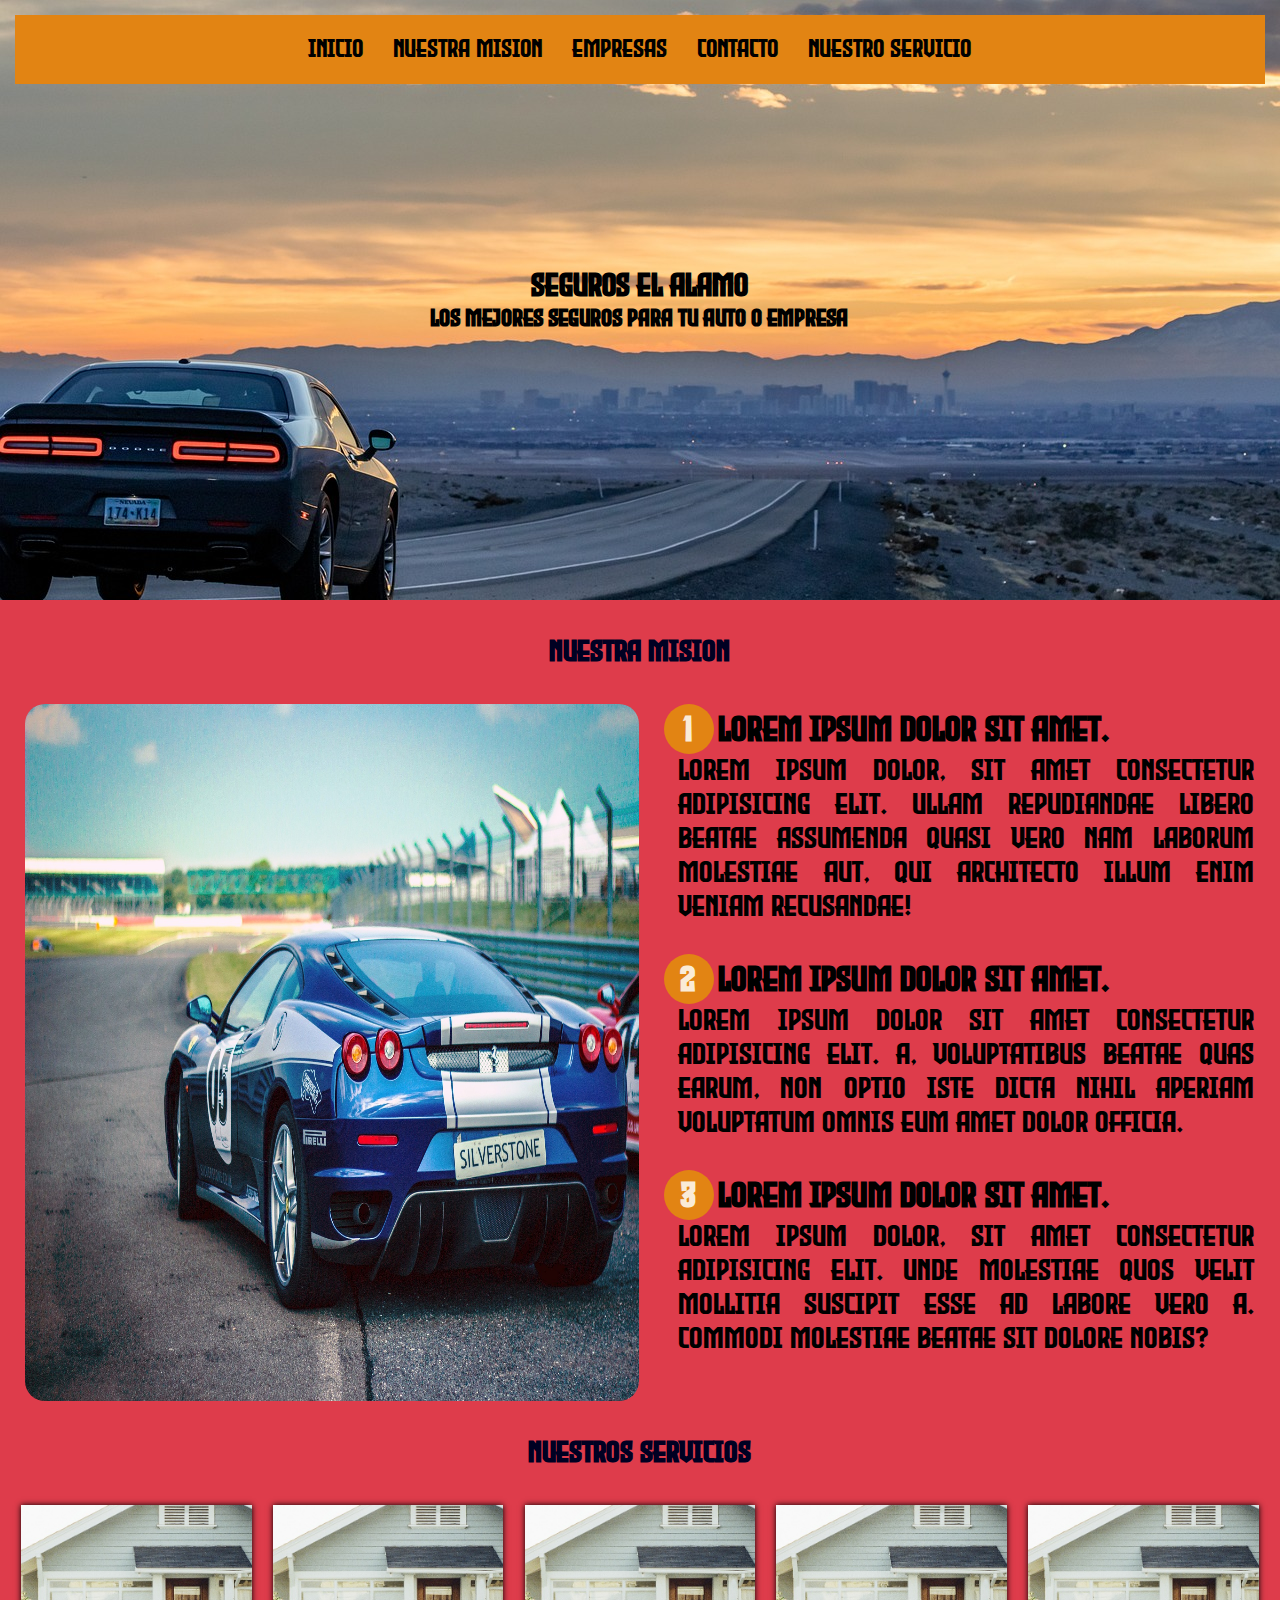
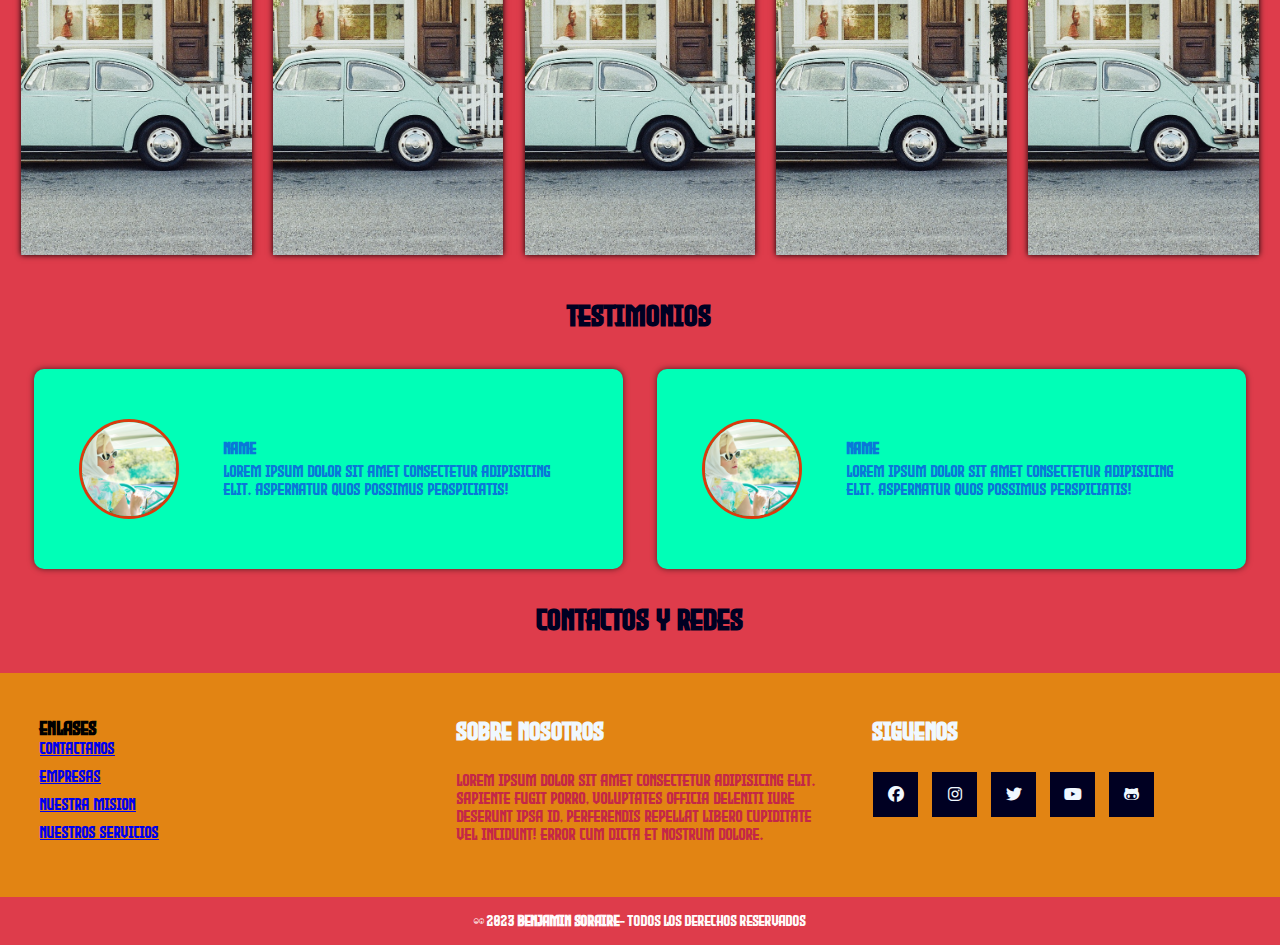
==== index.html @ 329c8438 "version 2 nueva pagina" ====
<!DOCTYPE html>
<html lang="es">
<head>
    <meta charset="UTF-8">
    <meta http-equiv="X-UA-Compatible" content="IE=edge">
    <meta name="viewport" content="width=device-width, initial-scale=1.0">
    <title>seguros para el automotor</title>
    <link rel="stylesheet" href="./estilos/estilos.css">
    <link rel="shortcut icon" href="img/icono1.png" type="image/x-icon">
    <link rel="stylesheet" href="https://cdnjs.cloudflare.com/ajax/libs/font-awesome/6.4.0/css/all.min.css">
</head>
<body>
    <header>
        <nav class="menu">
            <a href="./index.html">inicio</a>
            <a href="./pages/nuestra-mision.html">nuestra mision</a>
            <a href="./pages/Empresas.html">Empresas</a>
            <a href="./pages/contacto.html">contacto</a>
            <a href="./pages/nuestro servicio.html">nuestro servicio</a>
        </nav>
        <section class="titulo-header">
            <h1>Seguros El Alamo</h1>
            <h2>los mejores seguros para tu auto o empresa</h2>
        </section>
    </header>
    <main>
        <section class="content-mision">
            <h2 class="titulo">Nuestra Mision</h2>
            <div class="contenedor-mision">
                <img src="img/ferrari.jpg" alt="nuestra-mision" class="img-mision">
                <div class="contenido-textos">
                    <h3><span>1</span>Lorem ipsum dolor sit amet.</h3>
                    <p>Lorem ipsum dolor, sit amet consectetur adipisicing elit. Ullam repudiandae libero beatae assumenda quasi vero nam laborum molestiae aut, qui architecto illum enim veniam recusandae!</p>
                    <h3><span>2</span>Lorem ipsum dolor sit amet.</h3>
                    <p>Lorem ipsum dolor sit amet consectetur adipisicing elit. A, voluptatibus beatae quas earum, non optio iste dicta nihil aperiam voluptatum omnis eum amet dolor officia.</p>
                    <h3><span>3</span>Lorem ipsum dolor sit amet.</h3>
                    <p>Lorem ipsum dolor, sit amet consectetur adipisicing elit. Unde molestiae quos velit mollitia suscipit esse ad labore vero a. Commodi molestiae beatae sit dolore nobis?</p>
                </div>
            </div>
        </section>
        <section class="content-servicios">
            <div class="contenedor">
                <h2 class="titulo">Nuestros Servicios</h2>
                <div class="galeria-serv">
                    <div class="img-serv">
                        <img src="img/hogar.jpg" alt="mecanica asistida">
                        <div class="hover-galeria">
                            <img src="img/icono1.png" alt="">
                            <p><b>Seguros Del hogar</b></p>
                        </div>
                    </div>
                    <div class="img-serv">
                        <img src="img/hogar.jpg" alt="mecanica asistida">
                        <div class="hover-galeria">
                            <img src="img/icono1.png" alt="">
                            <p><b>Seguros Del hogar</b></p>
                        </div>
                    </div>
                    <div class="img-serv">
                        <img src="img/hogar.jpg" alt="mecanica asistida">
                        <div class="hover-galeria">
                            <img src="img/icono1.png" alt="">
                            <p><b>Seguros Del hogar</b></p>
                        </div>
                    </div>
                    <div class="img-serv">
                        <img src="img/hogar.jpg" alt="mecanica asistida">
                        <div class="hover-galeria">
                            <img src="img/icono1.png" alt="">
                            <p><b>Seguros Del hogar</b></p>
                        </div>
                    </div>
                    <div class="img-serv">
                        <img src="img/hogar.jpg" alt="mecanica asistida">
                        <div class="hover-galeria">
                            <img src="img/icono1.png" alt="">
                            <p><b>Seguros Del hogar</b></p>
                        </div>
                    </div>
                </div>
            </div>
        </section>
        <section class="contenedor-clientes">
            <h2 class="titulo">Testimonios</h2>
            <div class="cards">
                <div class="card">
                    <img src="img/experiencia.jpg" alt="testimonios">
                    <div class="contenido-texto-card">
                        <h4>Name</h4>
                        <p>Lorem ipsum dolor sit amet consectetur adipisicing elit. Aspernatur quos possimus perspiciatis!</p>
                    </div>
                </div>
                <div class="card">
                    <img src="img/experiencia.jpg" alt="testimonios">
                    <div class="contenido-texto-card">
                        <h4>Name</h4>
                        <p>Lorem ipsum dolor sit amet consectetur adipisicing elit. Aspernatur quos possimus perspiciatis!</p>
                    </div>
                </div>
            </div>
        </section>
    </main>
    <h2 class="titulo">Contactos y Redes</h2>
<footer class="pie-pagina">
    <div class="grupo-1">
        <div class="box">
            <h3>enlases</h3>
                <a href="pages/contacto.html">Contactanos</a>
                <a href="pages/Empresas.html">Empresas</a>
                <a href="pages/nuestra-mision.html">Nuestra Mision</a>
                <a href="pages/nuestro servicio.html">Nuestros Servicios</a>
        </div>
        <div class="box">
            <h2>sobre nosotros</h2>
            <p>Lorem ipsum dolor sit amet consectetur adipisicing elit. Sapiente fugit porro, voluptates officia deleniti iure deserunt ipsa id, perferendis repellat libero cupiditate vel incidunt! Error cum dicta et nostrum dolore.</p>
        </div>
        <div class="box">
            <h2>siguenos</h2>
            <div class="red-social">
                <a href="#" class="fa-brands fa-facebook"></a>
                <a href="#" class="fa-brands fa-instagram"></a>
                <a href="#" class="fa-brands fa-twitter"></a>
                <a href="#" class="fa-brands fa-youtube"></a>
                <a href="#" class="fa-brands fa-github-alt"></a>
            </div>
        </div>
    </div>
    <div class="grupo-2">
        <small>&copy; 2023 <b>Benjamin Soraire</b>- todos los derechos reservados</small>
    </div> 
</footer>
</body>
</html>
---- estilos/estilos.css ----
@font-face {
    font-family: empire;
    src: url(/fuentes/Evil\ Empire.otf);
} 

/*font-family: 'Fjalla One', sans-serif;*/

/*--snow: #fbf5f3ff;
--fulvous: #e28413ff;
--oxford-blue: #000022ff;
--rusty-red: #de3c4bff;
--cardinal: #c42847ff;
*/

*{
    padding: 0;
    margin: 0;
    box-sizing: border-box;
}

body{
    background-color:  #de3c4bff;
    font-family: empire;
}

header {
    position: relative;
}

header nav {
    position: absolute;
    top: 0;
    left: 0;
    right: 0;
    display: flex;
    justify-content: center;
    align-items: center;
    padding: 20px;
    margin: 15px;
    background-color: #e28413ff;
    text-align: center;
    z-index: 1;
}

header nav a {
    color: black;
    text-decoration: none;
    font-size: 25px;
    margin: 0 15px;
    text-align: center;
}

header nav a:hover {
    background-color: #de3c4bff;
    color: black;
    border-radius: 25px;
    transition: .1s ease-in-out;
    border-style: solid;
    padding: 5px 10px;
}

  /* responsive movile */

@media screen and (max-width: 767px) {
    header nav {
    flex-direction: column;
    justify-content: space-between;
    align-items: stretch;
    position: static;
    padding: 0;
    }

    header nav a {
    display: block;
    margin: 10px 0;
    font-size: 20px;
    }
}


.titulo-header {
    background-image: url(/img/paisaje.jpg);
    height: 600px;
    width: auto;
    background-size: cover;
    display: flex;
    flex-direction: column;
    justify-content: center;
    align-items: center;
    position: relative;
    z-index: 0;
}



/*nuestra mision*/

.titulo{
    color: #000022ff ;
    text-align: center;
    font-size: 30px;
    margin: 35px;
}

.contenedor-mision{
    display: flex;
    justify-content: space-evenly;
    font-size: 30px;
}

.img-mision{
    width: 48%;
    margin-right: 25px;
    margin-left: 25px;
    border-radius: 20px;
}

.contenido-textos{
    margin-bottom: 15px;
    margin-right: 25px;
}

.contenido-textos h3 span{
    background-color: #e28413ff;
    color: antiquewhite;
    border-radius: 50%;
    display: inline-block;
    text-align: center;
    width: 50px;
    height: 50px;
    padding: 1%;
    box-shadow: 0 0 6xp 0 #269a96;
    margin-right: 5px;
}

.contenido-textos p{
    padding: 0px 0px 30px 15px;
    font-weight: 300;
    text-align: justify ;
}

@media screen and (max-width: 768px) {
    .titulo {
    font-size: 20px;
    }
    
    .contenedor-mision {
    flex-direction: column;
    align-items: center;
    }
    
    .img-mision {
    width: 80%;
    margin: 0;
    }
    
    .contenido-textos {
    margin: 15px 0;
    text-align: center;
    }
    
    .contenido-textos h3 {
    font-size: 24px;
    margin-top: 15px;
    }
    
    .contenido-textos p {
    font-size: 16px;
    padding: 0 15px;
    }
}

/*nustro servicio*/

.galeria-serv{
    display: flex;
    justify-content: space-evenly;
    flex-wrap: wrap;
}

.img-serv{
    width: 18%;
    margin-bottom: 10px;
    height: 350px;
    overflow: hidden;
    position: relative;
    cursor: pointer;
    box-shadow: 0 0 6px 0 rgb(0, 0, 0, 1.5);
}

.img-serv img{
    width: 100%;
    height: 100%;
    object-fit: cover;
    display: block;
}

.hover-galeria{
    position: absolute;
    width: 100%;
    height: 100%;
    top: 0;
    transform: scale(0);
    background: rgba(0, 0, 34, 0.496);
    transition: transform .5s;
    display: flex;
    justify-content: center;
    align-items: center;
    flex-direction: column;
}

.hover-galeria img{
    width: 150px;
    height: auto;
}

.hover-galeria p{
    color: #e28413ff;
}

.img-serv:hover .hover-galeria{
    transform: scale(1);
}

@media (max-width: 1200px) {
    .img-serv {
    width: 22%;
    }
}

@media (max-width: 992px) {
    .img-serv {
    width: 28%;
    }
}

 @media (max-width: 768px) {
    .img-serv {
    width: 44%;
    }
}

@media (max-width: 576px) {
    .img-serv {
    width: 100%;
    margin-bottom: 20px;
    }
}

/*testimonios*/

.cards{
    display: flex;
    justify-content: space-evenly;
}

.cards .card{
    background-color: rgb(0, 255, 183);
    display: flex;
    width: 46%;
    height: 200px;
    align-items: center;
    justify-content: space-evenly;
    border-radius: 10px;
    box-shadow: 0 0 6px rgba(0, 0, 0, 0.6);
}

.cards .card img{
    width: 100px;
    height: 100px;
    object-fit: cover;
    border: 3px solid rgb(217, 58, 14);
    border-radius: 50%;
    display: block;
}

.cards .card .contenido-texto-card {
    width: 60%;
    color: rgb(9, 120, 216);
}

.cards .card > .contenido-texto-card p{
    font-weight: 300;
    padding-top: 5px;
}

@media screen and (max-width:800px) {
    .cards{
        display: flex;
        justify-content: space-evenly;
    }
    
    .cards .card{
        background-color: rgb(0, 255, 183);
        display: flex;
        width: 46%;
        height: 200px;
        align-items: center;
        justify-content: space-evenly;
        border-radius: 10px;
        box-shadow: 0 0 6px rgba(0, 0, 0, 0.6);
    }
    
    .cards .card img{
        width: 60px;
        height: 60px;
        object-fit: cover;
        border: 2px solid rgb(217, 58, 14);
        border-radius: 50%;
        display: block;
    }
    
    .cards .card .contenido-texto-card {
        width: 100%;
        color: rgb(9, 120, 216);
    }
    
    .cards .card > .contenido-texto-card p{
        font-weight: 1px;
        padding-top: 5px;
    }
}


/*footer*/

.pie-pagina{
    width: 100%;
    background-color: #e28413ff;
}

.pie-pagina .grupo-1{
    width: 100%;
    max-width: 1200px;
    margin: auto;
    display: grid;
    grid-template-columns: repeat(3, 1fr);
    grid-gap: 50px;
    padding: 45px 0px;
}

.pie-pagina .grupo-1 .box figure{
    width: 100%;
    height: 100%;
    display: flex;
    justify-content: center;
    align-items: center;
}

.pie-pagina .grupo-1 .box h2{
    color: aliceblue;
    margin-bottom: 25px;
    font-size: 25px;
}

.pie-pagina .grupo-1 .box p{
    color: #c42847ff;
}

.pie-pagina .grupo-1 .red-social a{
    display: inline-block;
    text-decoration: none;
    width: 45px;
    height: 45px;
    line-height: 45px;
    color: aliceblue;
    margin-right: 10px;
    background-color: #000022ff;
    text-align: center;
    transition: all 300ms ease;
}

.pie-pagina .grupo-1 .red-social a:hover{
    color: #e28413ff;
}

.pie-pagina .grupo-2{
    background-color: #de3c4bff;
    padding: 15px 10px;
    text-align: center;
    color: snow;
}

.pie-pagina .grupo-2 small{
    font-size: 15px;
}

.box {
    display: flex;
    flex-direction: column;
  }
  
  .box a {
    margin-bottom: 10px;
  }

@media screen and (max-width:800px){
    .pie-pagina .grupo-1{
        width: 90%;
        grid-template-columns: repeat(1, 1fr);
        grid-gap: 30px;
        padding: 35px 0px;
    }
}

/*nuestros servicios*/

.img-servicios {
    position: relative;
    width: 100%;
    height: 400px;
    margin: 20px;
}

.img-servicios img {
    position: absolute;
    top: 0;
    left: 0;
    width: 100%;
    height: 100%;
    object-fit: cover;
}

.texto-servicios {
    position: absolute;
    bottom: 0;
    left: 0;
    width: 100%;
    padding: 20px;
    box-sizing: border-box;
    background-color: rgba(0, 0, 0, 0.5);
    color: #fff;
    font-size: 1.2rem;
    opacity: 0;
    transform: translateY(30%);
    transition: opacity 0.3s ease, transform 0.3s ease;
}

.img-servicios:hover .texto-servicios {
    opacity: 1;
    transform: translateY(0);
}

.nuestros-servicios {
    display: flex;
    justify-content: space-between;
    margin: auto;
    padding-right: 40px;
    margin: 20px;
}

.clases-de-seguros {
    display: grid;
    grid-template-columns: repeat(3, 1fr);
    grid-gap: 30px;
}

.seguro-1 {
    position: relative;
    height: 350px;
}

.seguro-1 img {
    max-width: 100%;
    max-height: 100%;
    object-fit: cover;
}

.textos-galeria {
    position: absolute;
    bottom: 0;
    left: 0;
    width: 100%;
    background-color: rgba(0, 0, 0, 0.8);
    color: #fff;
    padding: 20px;
    box-sizing: border-box;
    transform: translateY(100%);
    transition: transform 0.3s ease;
}

.seguro-1:hover .textos-galeria {
    transform: translateY(0);
}

.textos-galeria h2 {
    margin-top: 0;
}

.clases-de-seguros {
    margin-bottom: 250px; 
}


/*responsive para dispositivos moviles*/

@media screen and (max-width: 768px) {
    .img-servicios {
    height: 300px;
    margin: 10px;
    }
    
    .texto-servicios {
    font-size: 1rem;
    }
    
    .nuestros-servicios {
    flex-wrap: wrap;
    justify-content: center;
    padding-right: 0;
    margin: 10px;
    }
    
    .clases-de-seguros {
    grid-template-columns: repeat(2, 1fr);
    grid-gap: 20px;
    }
    
    .seguro-1 {
    height: 250px;
    }
    
    .textos-galeria {
    padding: 10px;
    }
}

  /* responsive para moviles pequeños */

@media screen and (max-width: 576px) {
    .img-servicios {
    height: 200px;
    margin: 5px;
    }
    
    .texto-servicios {
    font-size: 0.8rem;
    }
    
    .nuestros-servicios {
    margin: 5px;
    }
    
    .clases-de-seguros {
    grid-template-columns: repeat(1, 1fr);
    grid-gap: 10px;
    }
    
    .seguro-1 {
    height: 200px;
    }
    
    .textos-galeria {
    padding: 5px;
    }
}

/*empresas*/

.seguro-empresas {
    display: flex;
    justify-content: flex-end;
  }
  
  .textos-empresa {
    margin-right: 25px;
    margin-left: 25px;
    font-size: 30px;
  }
  
  .video-empresas {
    margin-right: 25px;
  }

.empresas-aseguradas {
    display: grid;
    grid-template-columns: repeat(2, 1fr);
    grid-gap: 50px;
    margin-bottom: 25px;
    margin-left: 10px;
    margin-right: 10px;
  }
  
  .tipos-de-empresas {
    position: relative;
  }
  
  .tipos-de-empresas img {
    width: 100%;
    height: 400px;
  }
  
  .text-overlay {
    position: absolute;
    top: 0;
    right: 0;
    bottom: 0;
    left: 0;
    background-color: rgba(0, 0, 0, 0.7);
    color: #fff;
    padding: 15px;
    opacity: 0;
    display: flex;
    flex-direction: column;
    align-items: center;
    justify-content: center;
    text-align: center;
    transition: opacity 0.3s ease;
    width: 100%;
    height: auto;
  }
  
  .tipos-de-empresas:hover .text-overlay {
    opacity: 1;
  }

  .text-overlay h3{
    font-size: 45px;
  }

  .text-overlay p{
    font-size: 25px;
  }

  @media screen and (max-width: 768px) {

    .seguro-empresas {
        display: flex;
        flex-wrap: wrap;
        justify-content: center; /* Centra horizontalmente los elementos */
        align-items: center; /* Centra verticalmente los elementos */
      }
      
      .video-empresas {
        margin: 25px; /* Ajusta los márgenes según tus necesidades */
        flex-basis: 100%; /* Asegura que el video ocupe todo el ancho disponible */
      }
      
      .video-empresas video {
        width: 100%; /* Asegura que el video ocupe todo el ancho disponible */
        height: auto; /* Permite que el alto del video se ajuste proporcionalmente */
      }
    .empresas-aseguradas {
      grid-template-columns: repeat(auto-fit, minmax(250px, 1fr));
    }
    
    .textos-empresa {
      margin-left: 15px;
      margin-right: 15px;
      font-size: 25px;
    }
    
    .video-empresas {
      margin: 15px;
    }
  
    .tipos-de-empresas img {
      height: auto;
    }
  }
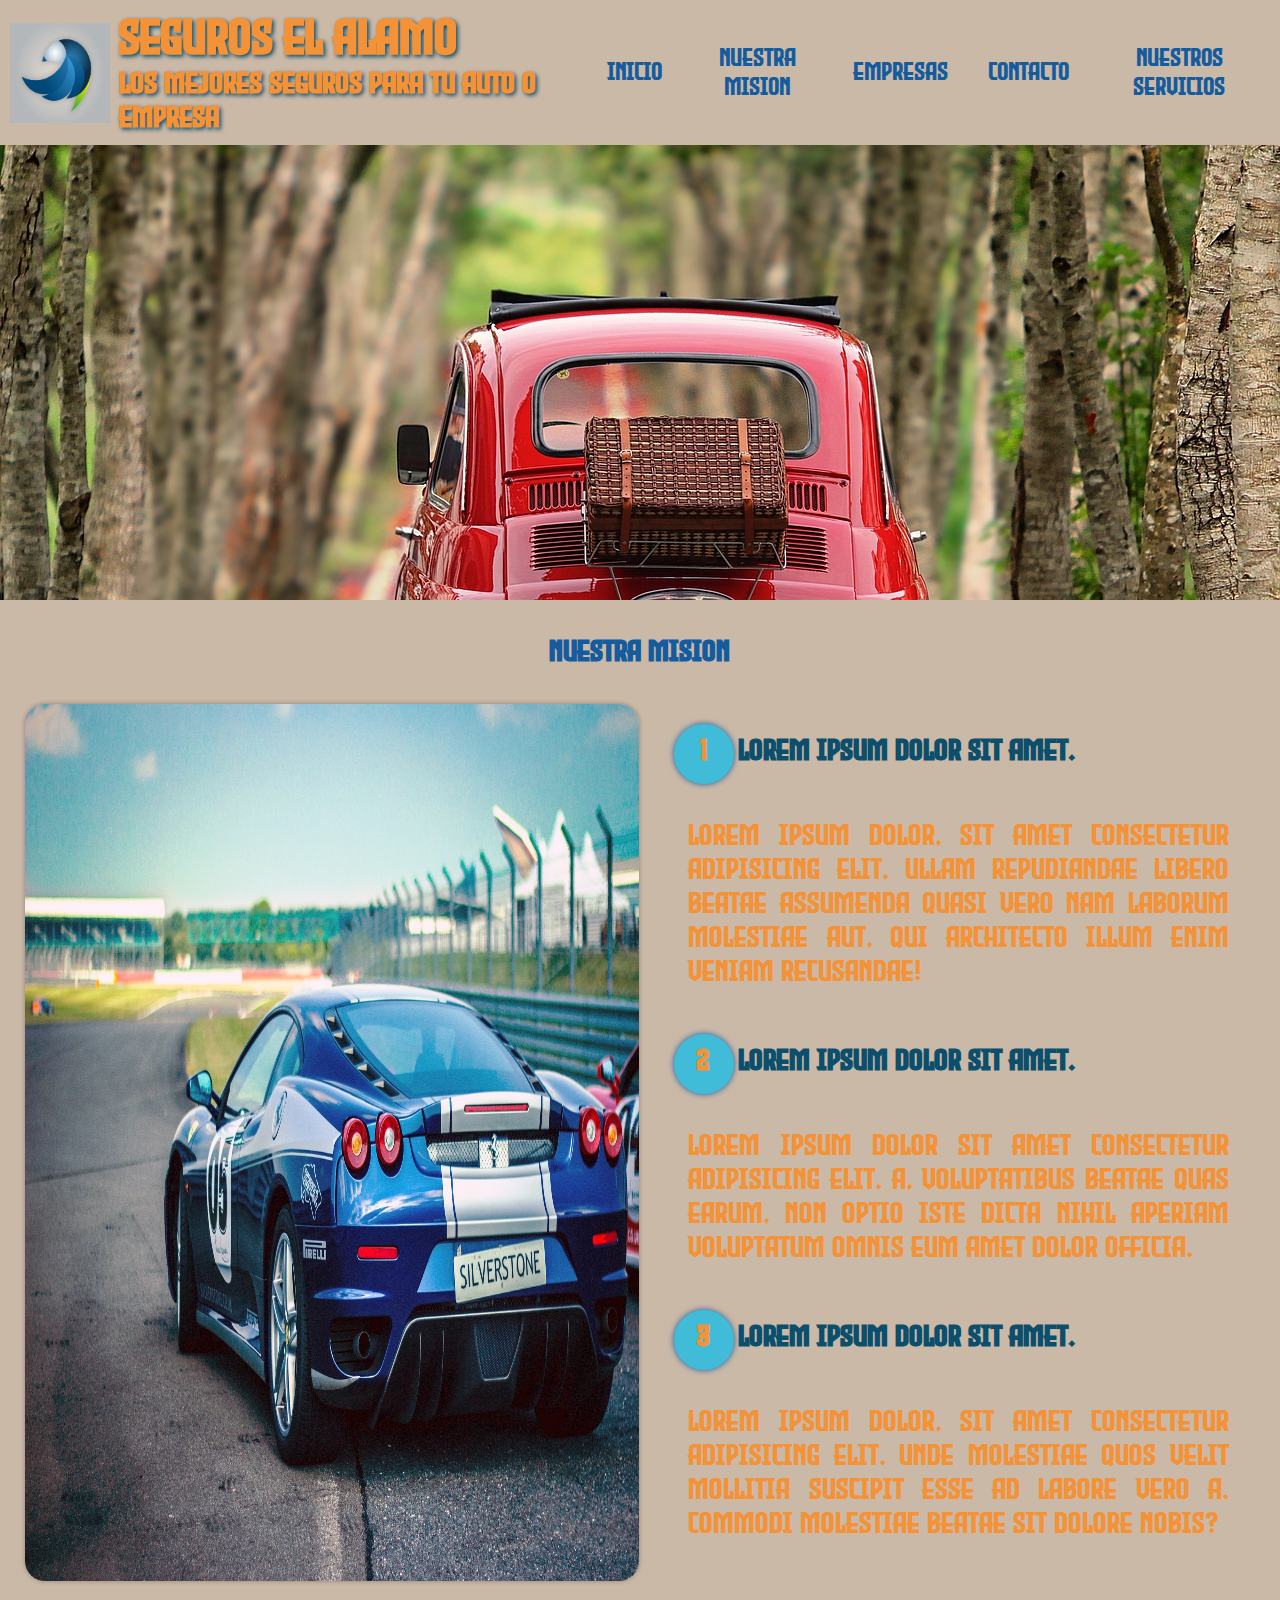
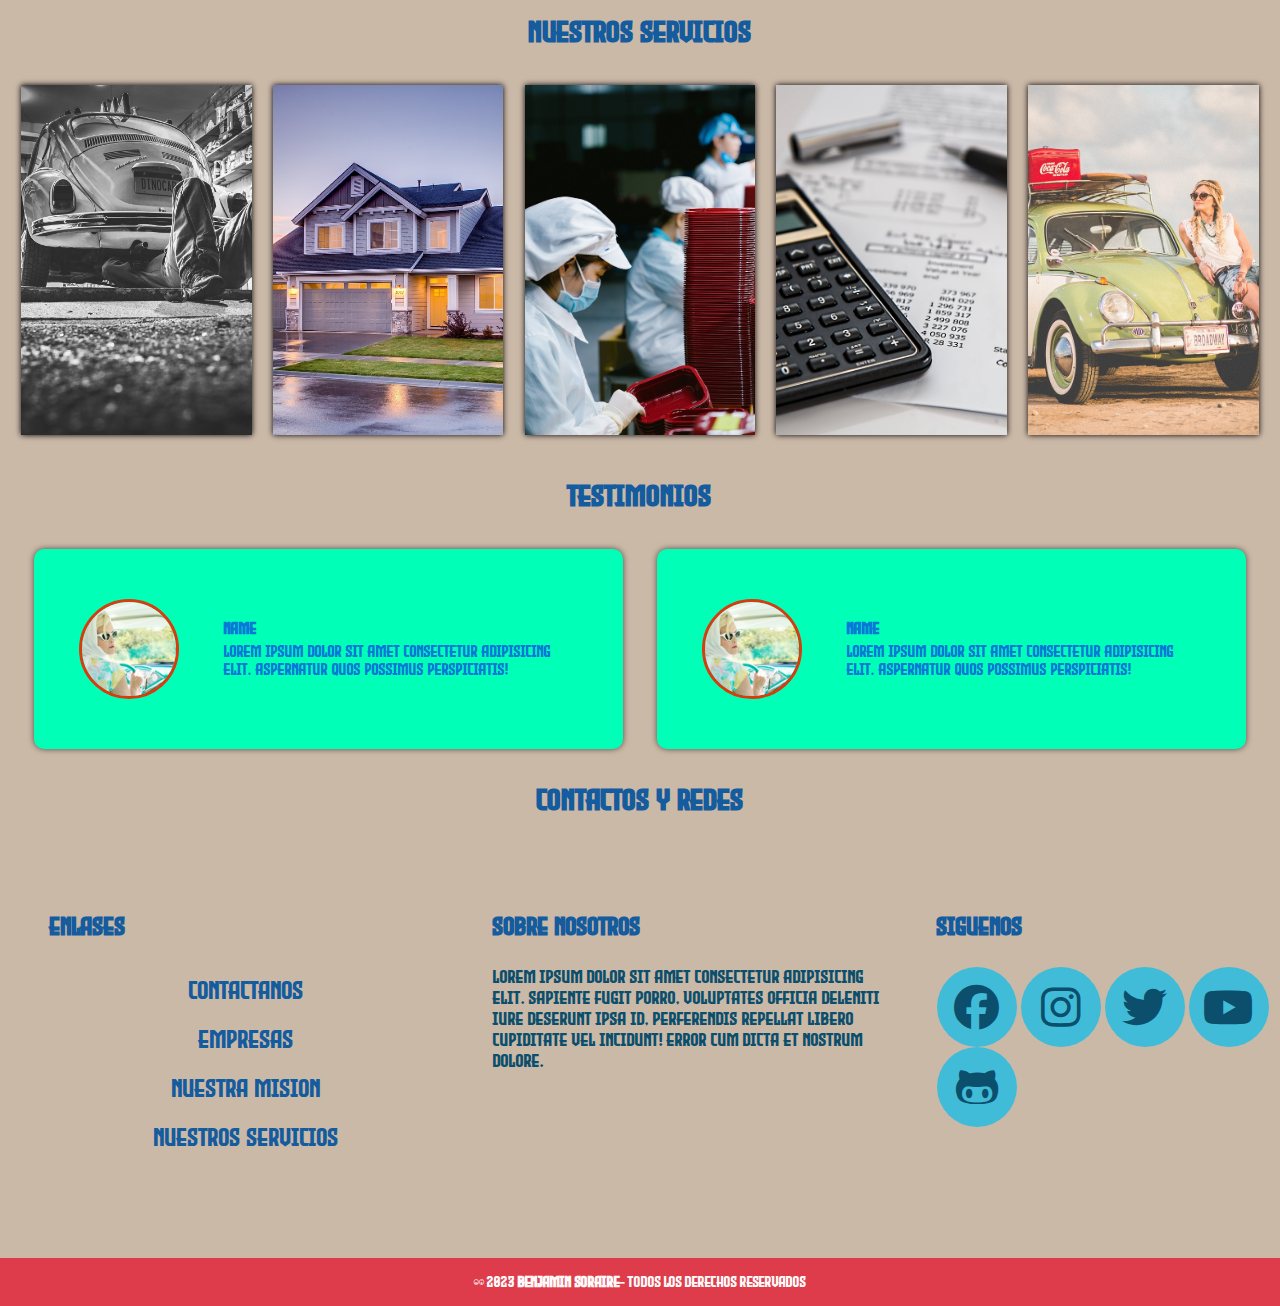
==== commit 8b69cfb3: "cambio de estilos en la pagina web" ====
--- a/index.html
+++ b/index.html
@@ -1,5 +1,6 @@
 <!DOCTYPE html>
 <html lang="es">
+
 <head>
     <meta charset="UTF-8">
     <meta http-equiv="X-UA-Compatible" content="IE=edge">
@@ -9,19 +10,29 @@
     <link rel="shortcut icon" href="img/icono1.png" type="image/x-icon">
     <link rel="stylesheet" href="https://cdnjs.cloudflare.com/ajax/libs/font-awesome/6.4.0/css/all.min.css">
 </head>
+
 <body>
     <header>
-        <nav class="menu">
-            <a href="./index.html">inicio</a>
-            <a href="./pages/nuestra-mision.html">nuestra mision</a>
-            <a href="./pages/Empresas.html">Empresas</a>
-            <a href="./pages/contacto.html">contacto</a>
-            <a href="./pages/nuestro servicio.html">nuestro servicio</a>
-        </nav>
-        <section class="titulo-header">
-            <h1>Seguros El Alamo</h1>
-            <h2>los mejores seguros para tu auto o empresa</h2>
-        </section>
+        <nav>
+            <img src="./img/logo-marca.png" alt="" class="logo">
+            <section>
+                <h1>Seguros El Alamo</h1>
+                <h2>los mejores seguros para tu auto o empresa</h2>
+            </section>
+            <input type="checkbox" name="" id="menu-movile">
+            <label for="menu-movile" class="menu-icono">
+                <span class="bar"></span>
+                <span class="bar"></span>
+                <span class="bar"></span>
+            </label>
+            <ul class="menu">
+                <li><a href="./index.html">inicio</a></li>
+                <li><a href="./pages/nuestra-mision.html">nuestra mision</a></li>
+                <li><a href="./pages/Empresas.html">Empresas</a></li>
+                <li><a href="./pages/contacto.html">contacto</a></li>
+                <li><a href="./pages/nuestro-servicio.html">nuestros servicios</a></li>
+            </ul>
+        </nav>  
     </header>
     <main>
         <section class="content-mision">
@@ -30,11 +41,14 @@
                 <img src="img/ferrari.jpg" alt="nuestra-mision" class="img-mision">
                 <div class="contenido-textos">
                     <h3><span>1</span>Lorem ipsum dolor sit amet.</h3>
-                    <p>Lorem ipsum dolor, sit amet consectetur adipisicing elit. Ullam repudiandae libero beatae assumenda quasi vero nam laborum molestiae aut, qui architecto illum enim veniam recusandae!</p>
+                    <p>Lorem ipsum dolor, sit amet consectetur adipisicing elit. Ullam repudiandae libero beatae
+                        assumenda quasi vero nam laborum molestiae aut, qui architecto illum enim veniam recusandae!</p>
                     <h3><span>2</span>Lorem ipsum dolor sit amet.</h3>
-                    <p>Lorem ipsum dolor sit amet consectetur adipisicing elit. A, voluptatibus beatae quas earum, non optio iste dicta nihil aperiam voluptatum omnis eum amet dolor officia.</p>
+                    <p>Lorem ipsum dolor sit amet consectetur adipisicing elit. A, voluptatibus beatae quas earum, non
+                        optio iste dicta nihil aperiam voluptatum omnis eum amet dolor officia.</p>
                     <h3><span>3</span>Lorem ipsum dolor sit amet.</h3>
-                    <p>Lorem ipsum dolor, sit amet consectetur adipisicing elit. Unde molestiae quos velit mollitia suscipit esse ad labore vero a. Commodi molestiae beatae sit dolore nobis?</p>
+                    <p>Lorem ipsum dolor, sit amet consectetur adipisicing elit. Unde molestiae quos velit mollitia
+                        suscipit esse ad labore vero a. Commodi molestiae beatae sit dolore nobis?</p>
                 </div>
             </div>
         </section>
@@ -43,38 +57,38 @@
                 <h2 class="titulo">Nuestros Servicios</h2>
                 <div class="galeria-serv">
                     <div class="img-serv">
-                        <img src="img/hogar.jpg" alt="mecanica asistida">
+                        <img src="img/mecanico.jpg" alt="mecanica asistida">
                         <div class="hover-galeria">
-                            <img src="img/icono1.png" alt="">
+                            <img src="img/logo-mecanico.png" alt="">
+                            <p><b>Mecanica Asistida</b></p>
+                        </div>
+                    </div>
+                    <div class="img-serv">
+                        <img src="img/casa-seguro.jpg" alt="mecanica asistida">
+                        <div class="hover-galeria">
+                            <img src="img/logo-hogar.png" alt="">
                             <p><b>Seguros Del hogar</b></p>
                         </div>
                     </div>
                     <div class="img-serv">
-                        <img src="img/hogar.jpg" alt="mecanica asistida">
+                        <img src="img/fabricas.jpg" alt="mecanica asistida">
                         <div class="hover-galeria">
-                            <img src="img/icono1.png" alt="">
-                            <p><b>Seguros Del hogar</b></p>
+                            <img src="img/logo-Fabricas.png" alt="">
+                            <p><b>fabricas</b></p>
                         </div>
                     </div>
                     <div class="img-serv">
-                        <img src="img/hogar.jpg" alt="mecanica asistida">
+                        <img src="img/empresas.jpg" alt="mecanica asistida">
                         <div class="hover-galeria">
-                            <img src="img/icono1.png" alt="">
-                            <p><b>Seguros Del hogar</b></p>
+                            <img src="img/logo-empresas.png" alt="">
+                            <p><b>empresas</b></p>
                         </div>
                     </div>
                     <div class="img-serv">
-                        <img src="img/hogar.jpg" alt="mecanica asistida">
+                        <img src="img/vacaciones.jpg" alt="mecanica asistida">
                         <div class="hover-galeria">
-                            <img src="img/icono1.png" alt="">
-                            <p><b>Seguros Del hogar</b></p>
-                        </div>
-                    </div>
-                    <div class="img-serv">
-                        <img src="img/hogar.jpg" alt="mecanica asistida">
-                        <div class="hover-galeria">
-                            <img src="img/icono1.png" alt="">
-                            <p><b>Seguros Del hogar</b></p>
+                            <img src="img/logo-vacaciones.png" alt="">
+                            <p><b>Seguros Del viajero</b></p>
                         </div>
                     </div>
                 </div>
@@ -87,47 +101,52 @@
                     <img src="img/experiencia.jpg" alt="testimonios">
                     <div class="contenido-texto-card">
                         <h4>Name</h4>
-                        <p>Lorem ipsum dolor sit amet consectetur adipisicing elit. Aspernatur quos possimus perspiciatis!</p>
+                        <p>Lorem ipsum dolor sit amet consectetur adipisicing elit. Aspernatur quos possimus
+                            perspiciatis!</p>
                     </div>
                 </div>
                 <div class="card">
                     <img src="img/experiencia.jpg" alt="testimonios">
                     <div class="contenido-texto-card">
                         <h4>Name</h4>
-                        <p>Lorem ipsum dolor sit amet consectetur adipisicing elit. Aspernatur quos possimus perspiciatis!</p>
+                        <p>Lorem ipsum dolor sit amet consectetur adipisicing elit. Aspernatur quos possimus
+                            perspiciatis!</p>
                     </div>
                 </div>
             </div>
         </section>
     </main>
-    <h2 class="titulo">Contactos y Redes</h2>
-<footer class="pie-pagina">
-    <div class="grupo-1">
-        <div class="box">
-            <h3>enlases</h3>
+    <footer class="pie-pagina">
+        <h2 class="titulo">Contactos y Redes</h2>
+        <div class="grupo-1">
+            <div class="box">
+                <h2>enlases</h2>
                 <a href="pages/contacto.html">Contactanos</a>
                 <a href="pages/Empresas.html">Empresas</a>
                 <a href="pages/nuestra-mision.html">Nuestra Mision</a>
                 <a href="pages/nuestro servicio.html">Nuestros Servicios</a>
-        </div>
-        <div class="box">
-            <h2>sobre nosotros</h2>
-            <p>Lorem ipsum dolor sit amet consectetur adipisicing elit. Sapiente fugit porro, voluptates officia deleniti iure deserunt ipsa id, perferendis repellat libero cupiditate vel incidunt! Error cum dicta et nostrum dolore.</p>
-        </div>
-        <div class="box">
-            <h2>siguenos</h2>
-            <div class="red-social">
-                <a href="#" class="fa-brands fa-facebook"></a>
-                <a href="#" class="fa-brands fa-instagram"></a>
-                <a href="#" class="fa-brands fa-twitter"></a>
-                <a href="#" class="fa-brands fa-youtube"></a>
-                <a href="#" class="fa-brands fa-github-alt"></a>
+            </div>
+            <div class="box">
+                <h2>sobre nosotros</h2>
+                <p>Lorem ipsum dolor sit amet consectetur adipisicing elit. Sapiente fugit porro, voluptates officia
+                    deleniti iure deserunt ipsa id, perferendis repellat libero cupiditate vel incidunt! Error cum dicta
+                    et nostrum dolore.</p>
+            </div>
+            <div class="box">
+                <h2>siguenos</h2>
+                <div class="red-social">
+                    <a href="#" class="fa-brands fa-facebook"></a>
+                    <a href="#" class="fa-brands fa-instagram"></a>
+                    <a href="#" class="fa-brands fa-twitter"></a>
+                    <a href="#" class="fa-brands fa-youtube"></a>
+                    <a href="#" class="fa-brands fa-github-alt"></a>
+                </div>
             </div>
         </div>
-    </div>
-    <div class="grupo-2">
-        <small>&copy; 2023 <b>Benjamin Soraire</b>- todos los derechos reservados</small>
-    </div> 
-</footer>
+        <div class="grupo-2">
+            <small>&copy; 2023 <b>Benjamin Soraire</b>- todos los derechos reservados</small>
+        </div>
+    </footer>
 </body>
+
 </html>--- a/estilos/estilos.css
+++ b/estilos/estilos.css
@@ -1,260 +1,383 @@
 @font-face {
-    font-family: empire;
-    src: url(/fuentes/Evil\ Empire.otf);
-} 
+  font-family: empire;
+  src: url(/fuentes/Evil\ Empire.otf);
+}
+/*font-family: 'Fjalla One', sans-serif;*/
+/* SCSS HEX */
+/* SCSS HEX */
+* {
+  padding: 0;
+  margin: 0;
+  box-sizing: border-box;
+}
 
-/*font-family: 'Fjalla One', sans-serif;*/
-
-/*--snow: #fbf5f3ff;
---fulvous: #e28413ff;
---oxford-blue: #000022ff;
---rusty-red: #de3c4bff;
---cardinal: #c42847ff;
-*/
-
-*{
-    padding: 0;
-    margin: 0;
-    box-sizing: border-box;
-}
-
-body{
-    background-color:  #de3c4bff;
-    font-family: empire;
-}
-
-header {
-    position: relative;
-}
-
-header nav {
-    position: absolute;
-    top: 0;
-    left: 0;
-    right: 0;
-    display: flex;
-    justify-content: center;
-    align-items: center;
-    padding: 20px;
-    margin: 15px;
-    background-color: #e28413ff;
-    text-align: center;
-    z-index: 1;
-}
-
-header nav a {
-    color: black;
-    text-decoration: none;
-    font-size: 25px;
-    margin: 0 15px;
-    text-align: center;
-}
-
-header nav a:hover {
-    background-color: #de3c4bff;
-    color: black;
-    border-radius: 25px;
-    transition: .1s ease-in-out;
-    border-style: solid;
-    padding: 5px 10px;
-}
-
-  /* responsive movile */
-
-@media screen and (max-width: 767px) {
-    header nav {
-    flex-direction: column;
-    justify-content: space-between;
-    align-items: stretch;
-    position: static;
-    padding: 0;
-    }
-
-    header nav a {
-    display: block;
-    margin: 10px 0;
-    font-size: 20px;
-    }
-}
-
-
-.titulo-header {
-    background-image: url(/img/paisaje.jpg);
-    height: 600px;
-    width: auto;
-    background-size: cover;
+body {
+  background-color: #cbb9a8;
+  font-family: empire;
+}
+body header {
+  background-image: url(../img/auto-rojo.jpg);
+  background-size: cover;
+  height: 600px;
+}
+body header h1 {
+  color: #f39237;
+  font-size: 50px;
+  text-shadow: 2px 2px 4px #0b4f6c;
+}
+body header h2 {
+  color: #f39237;
+  font-size: 30px;
+  text-shadow: 2px 2px 4px #0b4f6c;
+}
+@media (max-width: 768px) {
+  body header {
+    height: 335px;
+    padding-bottom: 20px;
+  }
+  body header header {
+    background-image: url(../img/auto-rojo.jpg);
+  }
+  body header section {
     display: flex;
     flex-direction: column;
-    justify-content: center;
+  }
+  body header section h1 {
+    color: #f39237;
+    font-size: 40px;
+    text-shadow: 2px 2px 4px #0b4f6c;
+    text-align: center;
+  }
+  body header section h2 {
+    color: #f39237;
+    font-size: 20px;
+    text-shadow: 2px 2px 4px #0b4f6c;
+    text-align: center;
+  }
+}
+body header nav {
+  display: flex;
+  justify-content: space-between;
+  align-items: center;
+  background-color: #cbb9a8;
+  color: #40bcd8;
+  padding: 10px;
+}
+body header nav .logo {
+  width: 100px;
+  height: 100px;
+  margin-right: 10px;
+}
+body header nav .menu-icono {
+  display: none;
+  cursor: pointer;
+  padding: 10px;
+  user-select: none;
+}
+body header nav .menu-icono .bar {
+  display: block;
+  width: 25px;
+  height: 3px;
+  background-color: #dcc7be;
+  margin-bottom: 5px;
+  transition: transform 1s ease-in-out;
+}
+body header nav #menu-movile {
+  display: none;
+}
+body header nav #menu-movile:checked ~ .menu {
+  display: block;
+}
+body header nav .menu {
+  display: flex;
+  justify-content: center;
+  align-items: center;
+}
+body header nav .menu li {
+  margin: 0 10px;
+  text-decoration: none;
+  display: flex;
+  align-items: center;
+}
+body header nav .menu li a {
+  color: #145c9e;
+  text-decoration: none;
+  font-size: 25px;
+  text-align: center;
+  padding: 10px;
+  transition: background-color 0.2s ease-in-out;
+  border-radius: 25px;
+}
+body header nav .menu li a:hover {
+  background-color: #145c9e;
+  color: #dcc7be;
+  border-radius: 25px;
+  box-shadow: 0 0 5px rgba(0, 0, 0, 0.3);
+}
+@media (max-width: 768px) {
+  body header nav .menu {
+    display: none;
+    flex-direction: column;
     align-items: center;
-    position: relative;
-    z-index: 0;
-}
-
-
-
-/*nuestra mision*/
-
-.titulo{
-    color: #000022ff ;
+  }
+  body header nav .menu-icono {
+    display: inline;
+    cursor: pointer;
+  }
+  body header nav .menu-icono .menu {
+    display: none;
+    flex-direction: column;
+    align-items: center;
+  }
+  body header nav #menu-movile:checked + .menu-icono .bar:nth-child(1) {
+    transform: rotate(-45deg) translate(-5px, 6px);
+  }
+  body header nav #menu-movile:checked + .menu-icono .bar:nth-child(2) {
+    opacity: 0;
+  }
+  body header nav #menu-movile:checked + .menu-icono .bar:nth-child(3) {
+    transform: rotate(45deg) translate(-5px, -6px);
+  }
+  body header nav #menu-movile:checked + .menu-icono ~ .menu {
+    display: flex;
+  }
+}
+@media screen and (max-width: 768px) {
+  body .content-mision .titulo {
+    font-size: 20px;
+  }
+  body .content-mision .contenedor-mision {
+    flex-direction: column;
+    align-items: center;
+  }
+  body .content-mision .contenedor-mision .img-mision {
+    width: 80%;
+    margin: 0;
+  }
+  body .content-mision .contenido-textos {
+    margin: 15px 0;
     text-align: center;
-    font-size: 30px;
-    margin: 35px;
-}
-
-.contenedor-mision{
-    display: flex;
-    justify-content: space-evenly;
-    font-size: 30px;
-}
-
-.img-mision{
-    width: 48%;
-    margin-right: 25px;
-    margin-left: 25px;
-    border-radius: 20px;
-}
-
-.contenido-textos{
-    margin-bottom: 15px;
-    margin-right: 25px;
-}
-
-.contenido-textos h3 span{
-    background-color: #e28413ff;
-    color: antiquewhite;
+  }
+  body .content-mision .contenido-textos h3 {
+    font-size: 24px;
+    margin-top: 15px;
+  }
+  body .content-mision .contenido-textos h3 span {
+    background-color: #f39237;
+    color: #dcc7be;
+    border-radius: 50%;
+    display: inline-block;
+    text-align: c;
+    width: 50px;
+    height: 50px;
+    padding: 1%;
+    box-shadow: 0 0 6px 0 #269a96;
+    margin-right: 5px;
+  }
+  body .content-mision .contenido-textos p {
+    font-size: 16px;
+    padding: 0 15px;
+  }
+}
+body .content-mision .titulo {
+  color: #145c9e;
+  text-align: center;
+  font-size: 30px;
+  margin: 35px;
+}
+body .content-mision .contenedor-mision {
+  display: flex;
+  justify-content: space-evenly;
+  font-size: 30px;
+}
+body .content-mision .contenedor-mision .img-mision {
+  width: 48%;
+  margin-right: 25px;
+  margin-left: 25px;
+  border-radius: 20px;
+  box-shadow: 0 0 5px rgba(0, 0, 0, 0.3);
+}
+body .content-mision .contenido-textos {
+  margin-bottom: 15px;
+  margin-right: 25px;
+}
+body .content-mision .contenido-textos h3 {
+  color: #0b4f6c;
+  font-size: 30px;
+  margin-left: 10px;
+}
+body .content-mision .contenido-textos h3 span {
+  background-color: #40bcd8;
+  color: #f39237;
+  border-radius: 50%;
+  display: inline-block;
+  text-align: center;
+  width: 60px;
+  height: 60px;
+  padding: 10px;
+  box-shadow: 0 0 6px 0 #145c9e;
+  margin-right: 5px;
+  margin-top: 20px;
+  margin-bottom: 10px;
+}
+body .content-mision .contenido-textos p {
+  padding: 25px;
+  font-weight: 300;
+  text-align: justify;
+  color: #f39237;
+}
+@media screen and (max-width: 768px) {
+  body .content-mision .titulo {
+    font-size: 20px;
+  }
+  body .content-mision .contenedor-mision {
+    flex-direction: column;
+    align-items: center;
+  }
+  body .content-mision .contenedor-mision .img-mision {
+    width: 80%;
+    margin: 0;
+  }
+  body .content-mision .contenido-textos {
+    margin: 15px 0;
+    text-align: center;
+  }
+  body .content-mision .contenido-textos h3 {
+    font-size: 24px;
+    margin-top: 15px;
+  }
+  body .content-mision .contenido-textos h3 span {
+    background-color: #40bcd8;
+    color: #f39237;
     border-radius: 50%;
     display: inline-block;
     text-align: center;
-    width: 50px;
-    height: 50px;
-    padding: 1%;
-    box-shadow: 0 0 6xp 0 #269a96;
-    margin-right: 5px;
-}
-
-.contenido-textos p{
-    padding: 0px 0px 30px 15px;
-    font-weight: 300;
-    text-align: justify ;
-}
-
-@media screen and (max-width: 768px) {
-    .titulo {
-    font-size: 20px;
-    }
-    
-    .contenedor-mision {
-    flex-direction: column;
-    align-items: center;
-    }
-    
-    .img-mision {
-    width: 80%;
-    margin: 0;
-    }
-    
-    .contenido-textos {
-    margin: 15px 0;
-    text-align: center;
-    }
-    
-    .contenido-textos h3 {
-    font-size: 24px;
-    margin-top: 15px;
-    }
-    
-    .contenido-textos p {
+    width: 40px;
+    height: 40px;
+    padding: 10px;
+    box-shadow: 0 0 6px 0 #145c9e;
+    margin-right: 15px;
+    margin-bottom: 10px;
+  }
+  body .content-mision .contenido-textos p {
     font-size: 16px;
     padding: 0 15px;
-    }
-}
-
-/*nustro servicio*/
-
-.galeria-serv{
+  }
+}
+body .titulo {
+  color: #145c9e;
+  text-align: center;
+  font-size: 30px;
+  margin: 35px;
+}
+body .galeria-serv {
+  display: flex;
+  justify-content: space-evenly;
+  flex-wrap: wrap;
+}
+body .galeria-serv .img-serv {
+  width: 18%;
+  margin-bottom: 10px;
+  height: 350px;
+  overflow: hidden;
+  position: relative;
+  cursor: pointer;
+  box-shadow: 0 0 6px 0 rgb(0, 0, 0);
+}
+body .galeria-serv .img-serv:hover .hover-galeria {
+  transform: scale(1);
+  background-color: rgba(64, 188, 216, 0.364);
+}
+body .galeria-serv img {
+  width: 100%;
+  height: 100%;
+  object-fit: cover;
+  display: block;
+}
+body .galeria-serv .hover-galeria {
+  position: absolute;
+  width: 100%;
+  height: 100%;
+  top: 0;
+  transform: scale(0);
+  transition: transform 0.5s;
+  display: flex;
+  justify-content: center;
+  align-items: center;
+  flex-direction: column;
+}
+body .galeria-serv .hover-galeria img {
+  width: 150px;
+  height: auto;
+}
+body .galeria-serv .hover-galeria p {
+  color: #f39237;
+  font-size: 35px;
+  text-shadow: 2px 2px 4px #0b4f6c;
+}
+@media (max-width: 1200px) {
+  body .galeria-serv .img-serv {
+    width: 22%;
+  }
+}
+@media (max-width: 992px) {
+  body .galeria-serv .img-serv {
+    width: 28%;
+  }
+}
+@media (max-width: 768px) {
+  body .galeria-serv .img-serv {
+    width: 44%;
+  }
+}
+@media (max-width: 576px) {
+  body .galeria-serv .img-serv {
+    width: 100%;
+    margin-bottom: 20px;
+  }
+}
+body .contenedor-clientes .titulo {
+  color: #145c9e;
+  text-align: center;
+  font-size: 30px;
+  margin: 35px;
+}
+body .contenedor-clientes .cards {
+  display: flex;
+  justify-content: space-evenly;
+}
+body .contenedor-clientes .cards .card {
+  background-color: rgb(0, 255, 183);
+  display: flex;
+  width: 46%;
+  height: 200px;
+  align-items: center;
+  justify-content: space-evenly;
+  border-radius: 10px;
+  box-shadow: 0 0 6px rgba(0, 0, 0, 0.6);
+}
+body .contenedor-clientes .cards .card img {
+  width: 100px;
+  height: 100px;
+  object-fit: cover;
+  border: 3px solid rgb(217, 58, 14);
+  border-radius: 50%;
+  display: block;
+}
+body .contenedor-clientes .cards .card .contenido-texto-card {
+  width: 60%;
+  color: rgb(9, 120, 216);
+}
+body .contenedor-clientes .cards .card .contenido-texto-card p {
+  font-weight: 1px;
+  padding-top: 5px;
+}
+@media screen and (max-width: 800px) {
+  body .contenedor-clientes .cards {
     display: flex;
     justify-content: space-evenly;
-    flex-wrap: wrap;
-}
-
-.img-serv{
-    width: 18%;
-    margin-bottom: 10px;
-    height: 350px;
-    overflow: hidden;
-    position: relative;
-    cursor: pointer;
-    box-shadow: 0 0 6px 0 rgb(0, 0, 0, 1.5);
-}
-
-.img-serv img{
-    width: 100%;
-    height: 100%;
-    object-fit: cover;
-    display: block;
-}
-
-.hover-galeria{
-    position: absolute;
-    width: 100%;
-    height: 100%;
-    top: 0;
-    transform: scale(0);
-    background: rgba(0, 0, 34, 0.496);
-    transition: transform .5s;
-    display: flex;
-    justify-content: center;
-    align-items: center;
-    flex-direction: column;
-}
-
-.hover-galeria img{
-    width: 150px;
-    height: auto;
-}
-
-.hover-galeria p{
-    color: #e28413ff;
-}
-
-.img-serv:hover .hover-galeria{
-    transform: scale(1);
-}
-
-@media (max-width: 1200px) {
-    .img-serv {
-    width: 22%;
-    }
-}
-
-@media (max-width: 992px) {
-    .img-serv {
-    width: 28%;
-    }
-}
-
- @media (max-width: 768px) {
-    .img-serv {
-    width: 44%;
-    }
-}
-
-@media (max-width: 576px) {
-    .img-serv {
-    width: 100%;
-    margin-bottom: 20px;
-    }
-}
-
-/*testimonios*/
-
-.cards{
-    display: flex;
-    justify-content: space-evenly;
-}
-
-.cards .card{
+  }
+  body .contenedor-clientes .cards .card {
     background-color: rgb(0, 255, 183);
     display: flex;
     width: 46%;
@@ -263,398 +386,182 @@
     justify-content: space-evenly;
     border-radius: 10px;
     box-shadow: 0 0 6px rgba(0, 0, 0, 0.6);
-}
-
-.cards .card img{
-    width: 100px;
-    height: 100px;
+  }
+  body .contenedor-clientes .cards .card img {
+    width: 80px;
+    height: 80px;
     object-fit: cover;
-    border: 3px solid rgb(217, 58, 14);
+    border: 2px solid rgb(217, 58, 14);
     border-radius: 50%;
     display: block;
-}
-
-.cards .card .contenido-texto-card {
-    width: 60%;
+  }
+  body .contenedor-clientes .cards .card .contenido-texto-card {
+    width: 100%;
     color: rgb(9, 120, 216);
-}
-
-.cards .card > .contenido-texto-card p{
-    font-weight: 300;
+  }
+  body .contenedor-clientes .cards .card p {
+    font-weight: 1px;
     padding-top: 5px;
-}
-
-@media screen and (max-width:800px) {
-    .cards{
-        display: flex;
-        justify-content: space-evenly;
-    }
-    
-    .cards .card{
-        background-color: rgb(0, 255, 183);
-        display: flex;
-        width: 46%;
-        height: 200px;
-        align-items: center;
-        justify-content: space-evenly;
-        border-radius: 10px;
-        box-shadow: 0 0 6px rgba(0, 0, 0, 0.6);
-    }
-    
-    .cards .card img{
-        width: 60px;
-        height: 60px;
-        object-fit: cover;
-        border: 2px solid rgb(217, 58, 14);
-        border-radius: 50%;
-        display: block;
-    }
-    
-    .cards .card .contenido-texto-card {
-        width: 100%;
-        color: rgb(9, 120, 216);
-    }
-    
-    .cards .card > .contenido-texto-card p{
-        font-weight: 1px;
-        padding-top: 5px;
-    }
-}
-
-
-/*footer*/
-
-.pie-pagina{
-    width: 100%;
-    background-color: #e28413ff;
-}
-
-.pie-pagina .grupo-1{
-    width: 100%;
-    max-width: 1200px;
-    margin: auto;
-    display: grid;
-    grid-template-columns: repeat(3, 1fr);
-    grid-gap: 50px;
-    padding: 45px 0px;
-}
-
-.pie-pagina .grupo-1 .box figure{
-    width: 100%;
-    height: 100%;
-    display: flex;
-    justify-content: center;
-    align-items: center;
-}
-
-.pie-pagina .grupo-1 .box h2{
-    color: aliceblue;
-    margin-bottom: 25px;
-    font-size: 25px;
-}
-
-.pie-pagina .grupo-1 .box p{
-    color: #c42847ff;
-}
-
-.pie-pagina .grupo-1 .red-social a{
-    display: inline-block;
-    text-decoration: none;
-    width: 45px;
-    height: 45px;
-    line-height: 45px;
-    color: aliceblue;
-    margin-right: 10px;
-    background-color: #000022ff;
-    text-align: center;
-    transition: all 300ms ease;
-}
-
-.pie-pagina .grupo-1 .red-social a:hover{
-    color: #e28413ff;
-}
-
-.pie-pagina .grupo-2{
-    background-color: #de3c4bff;
-    padding: 15px 10px;
-    text-align: center;
-    color: snow;
-}
-
-.pie-pagina .grupo-2 small{
-    font-size: 15px;
-}
-
-.box {
-    display: flex;
-    flex-direction: column;
-  }
-  
-  .box a {
-    margin-bottom: 10px;
-  }
-
-@media screen and (max-width:800px){
-    .pie-pagina .grupo-1{
-        width: 90%;
-        grid-template-columns: repeat(1, 1fr);
-        grid-gap: 30px;
-        padding: 35px 0px;
-    }
-}
-
-/*nuestros servicios*/
-
-.img-servicios {
-    position: relative;
-    width: 100%;
-    height: 400px;
-    margin: 20px;
-}
-
-.img-servicios img {
-    position: absolute;
-    top: 0;
-    left: 0;
-    width: 100%;
-    height: 100%;
-    object-fit: cover;
-}
-
-.texto-servicios {
-    position: absolute;
-    bottom: 0;
-    left: 0;
-    width: 100%;
-    padding: 20px;
-    box-sizing: border-box;
-    background-color: rgba(0, 0, 0, 0.5);
-    color: #fff;
-    font-size: 1.2rem;
-    opacity: 0;
-    transform: translateY(30%);
-    transition: opacity 0.3s ease, transform 0.3s ease;
-}
-
-.img-servicios:hover .texto-servicios {
-    opacity: 1;
-    transform: translateY(0);
+  }
+}
+body .pie-pagina {
+  width: 100%;
+  background-color: #cbb9a8;
+}
+body .pie-pagina .titulo {
+  color: #145c9e;
+  text-align: center;
+  font-size: 30px;
+  margin: 35px;
+}
+body .pie-pagina .grupo-1 {
+  width: 100%;
+  margin: auto;
+  display: grid;
+  grid-template-columns: repeat(3, 1fr);
+  grid-gap: 50px;
+  padding: 45px 0px;
+  margin: 50px;
+}
+body .pie-pagina .grupo-1 .box h2 {
+  color: #145c9e;
+  margin-bottom: 25px;
+  font-size: 25px;
+}
+body .pie-pagina .grupo-1 p {
+  color: #0b4f6c;
+  font-size: large;
+}
+body .pie-pagina .grupo-1 a {
+  display: flex;
+  justify-content: center;
+  align-items: center;
+  text-decoration: none;
+  color: #145c9e;
+  background-color: #cbb9a8;
+  text-align: center;
+  transition: all 300ms ease;
+  font-size: 25px;
+  padding: 10px;
+}
+body .pie-pagina .grupo-1 a:hover {
+  color: #f39237;
+  background-color: #cbb9a8;
+  text-shadow: 0 0 10px #145c9e;
+}
+body .pie-pagina .grupo-1 .red-social a {
+  display: inline-flex;
+  text-decoration: none;
+  width: 80px;
+  height: 80px;
+  line-height: 45px;
+  color: #0b4f6c;
+  background-color: #40bcd8;
+  text-align: center;
+  transition: all 300ms ease;
+  font-size: 45px;
+  border-radius: 50%;
+}
+body .pie-pagina .grupo-1 .red-social a:hover {
+  color: #f39237;
+  background-color: #cbb9a8;
+  text-shadow: 0 0 10px #145c9e;
+}
+body .pie-pagina .grupo-1 .grupo-2 {
+  background-color: #de3c4b;
+  padding: 15px 10px;
+  text-align: center;
+  color: snow;
+}
+body .pie-pagina .grupo-2 {
+  background-color: #de3c4b;
+  padding: 15px 10px;
+  text-align: center;
+  color: snow;
+}
+body .pie-pagina small {
+  font-size: 15px;
+}
+@media screen and (max-width: 800px) {
+  body .pie-pagina .grupo-1 {
+    width: 90%;
+    grid-template-columns: repeat(1, 1fr);
+    grid-gap: 30px;
+    padding: 35px 0px;
+  }
 }
 
 .nuestros-servicios {
-    display: flex;
-    justify-content: space-between;
-    margin: auto;
-    padding-right: 40px;
-    margin: 20px;
+  display: flex;
+  justify-content: space-between;
+  margin: auto;
+  padding-right: 40px;
+  margin: 20px;
+}
+.nuestros-servicios .img-servicios {
+  position: relative;
+  width: 100%;
+  height: 400px;
+  margin: 20px;
+}
+.nuestros-servicios .img-servicios img {
+  position: absolute;
+  top: 0;
+  left: 0;
+  width: 100%;
+  height: 100%;
+  object-fit: cover;
+}
+.nuestros-servicios .texto-servicios {
+  position: absolute;
+  bottom: 0;
+  left: 0;
+  width: 100%;
+  padding: 20px;
+  box-sizing: border-box;
+  background-color: rgba(0, 0, 0, 0.5);
+  color: #fff;
+  font-size: 1.2rem;
+  opacity: 0;
+  transform: translateY(30%);
+  transition: opacity 0.3s ease, transform 0.3s ease;
+}
+.nuestros-servicios .texto-servicios:hover {
+  opacity: 1;
+  transform: translateY(0);
+}
+.nuestros-servicios .clases-de-seguros {
+  display: grid;
+  grid-template-columns: repeat(3, 1fr);
+  grid-gap: 30px;
+  margin-bottom: 250px;
+}
+.nuestros-servicios .clases-de-seguros .seguro-1 {
+  position: relative;
+  height: 350px;
+}
+.nuestros-servicios .clases-de-seguros img {
+  max-width: 100%;
+  max-height: 100%;
+  object-fit: cover;
+}
+.nuestros-servicios .clases-de-seguros .textos-galeria {
+  position: absolute;
+  bottom: 0;
+  left: 0;
+  width: 100%;
+  background-color: rgba(0, 0, 0, 0.8);
+  color: #fff;
+  padding: 20px;
+  box-sizing: border-box;
+  transform: translateY(100%);
+  transition: transform 0.3s ease;
+}
+.nuestros-servicios .clases-de-seguros .textos-galeria h2 {
+  margin-top: 0;
+}
+.nuestros-servicios .clases-de-seguros .textos-galeria:hover {
+  transform: translateY(0);
 }
 
-.clases-de-seguros {
-    display: grid;
-    grid-template-columns: repeat(3, 1fr);
-    grid-gap: 30px;
-}
-
-.seguro-1 {
-    position: relative;
-    height: 350px;
-}
-
-.seguro-1 img {
-    max-width: 100%;
-    max-height: 100%;
-    object-fit: cover;
-}
-
-.textos-galeria {
-    position: absolute;
-    bottom: 0;
-    left: 0;
-    width: 100%;
-    background-color: rgba(0, 0, 0, 0.8);
-    color: #fff;
-    padding: 20px;
-    box-sizing: border-box;
-    transform: translateY(100%);
-    transition: transform 0.3s ease;
-}
-
-.seguro-1:hover .textos-galeria {
-    transform: translateY(0);
-}
-
-.textos-galeria h2 {
-    margin-top: 0;
-}
-
-.clases-de-seguros {
-    margin-bottom: 250px; 
-}
-
-
-/*responsive para dispositivos moviles*/
-
-@media screen and (max-width: 768px) {
-    .img-servicios {
-    height: 300px;
-    margin: 10px;
-    }
-    
-    .texto-servicios {
-    font-size: 1rem;
-    }
-    
-    .nuestros-servicios {
-    flex-wrap: wrap;
-    justify-content: center;
-    padding-right: 0;
-    margin: 10px;
-    }
-    
-    .clases-de-seguros {
-    grid-template-columns: repeat(2, 1fr);
-    grid-gap: 20px;
-    }
-    
-    .seguro-1 {
-    height: 250px;
-    }
-    
-    .textos-galeria {
-    padding: 10px;
-    }
-}
-
-  /* responsive para moviles pequeños */
-
-@media screen and (max-width: 576px) {
-    .img-servicios {
-    height: 200px;
-    margin: 5px;
-    }
-    
-    .texto-servicios {
-    font-size: 0.8rem;
-    }
-    
-    .nuestros-servicios {
-    margin: 5px;
-    }
-    
-    .clases-de-seguros {
-    grid-template-columns: repeat(1, 1fr);
-    grid-gap: 10px;
-    }
-    
-    .seguro-1 {
-    height: 200px;
-    }
-    
-    .textos-galeria {
-    padding: 5px;
-    }
-}
-
-/*empresas*/
-
-.seguro-empresas {
-    display: flex;
-    justify-content: flex-end;
-  }
-  
-  .textos-empresa {
-    margin-right: 25px;
-    margin-left: 25px;
-    font-size: 30px;
-  }
-  
-  .video-empresas {
-    margin-right: 25px;
-  }
-
-.empresas-aseguradas {
-    display: grid;
-    grid-template-columns: repeat(2, 1fr);
-    grid-gap: 50px;
-    margin-bottom: 25px;
-    margin-left: 10px;
-    margin-right: 10px;
-  }
-  
-  .tipos-de-empresas {
-    position: relative;
-  }
-  
-  .tipos-de-empresas img {
-    width: 100%;
-    height: 400px;
-  }
-  
-  .text-overlay {
-    position: absolute;
-    top: 0;
-    right: 0;
-    bottom: 0;
-    left: 0;
-    background-color: rgba(0, 0, 0, 0.7);
-    color: #fff;
-    padding: 15px;
-    opacity: 0;
-    display: flex;
-    flex-direction: column;
-    align-items: center;
-    justify-content: center;
-    text-align: center;
-    transition: opacity 0.3s ease;
-    width: 100%;
-    height: auto;
-  }
-  
-  .tipos-de-empresas:hover .text-overlay {
-    opacity: 1;
-  }
-
-  .text-overlay h3{
-    font-size: 45px;
-  }
-
-  .text-overlay p{
-    font-size: 25px;
-  }
-
-  @media screen and (max-width: 768px) {
-
-    .seguro-empresas {
-        display: flex;
-        flex-wrap: wrap;
-        justify-content: center; /* Centra horizontalmente los elementos */
-        align-items: center; /* Centra verticalmente los elementos */
-      }
-      
-      .video-empresas {
-        margin: 25px; /* Ajusta los márgenes según tus necesidades */
-        flex-basis: 100%; /* Asegura que el video ocupe todo el ancho disponible */
-      }
-      
-      .video-empresas video {
-        width: 100%; /* Asegura que el video ocupe todo el ancho disponible */
-        height: auto; /* Permite que el alto del video se ajuste proporcionalmente */
-      }
-    .empresas-aseguradas {
-      grid-template-columns: repeat(auto-fit, minmax(250px, 1fr));
-    }
-    
-    .textos-empresa {
-      margin-left: 15px;
-      margin-right: 15px;
-      font-size: 25px;
-    }
-    
-    .video-empresas {
-      margin: 15px;
-    }
-  
-    .tipos-de-empresas img {
-      height: auto;
-    }
-  }
+/*# sourceMappingURL=estilos.css.map */
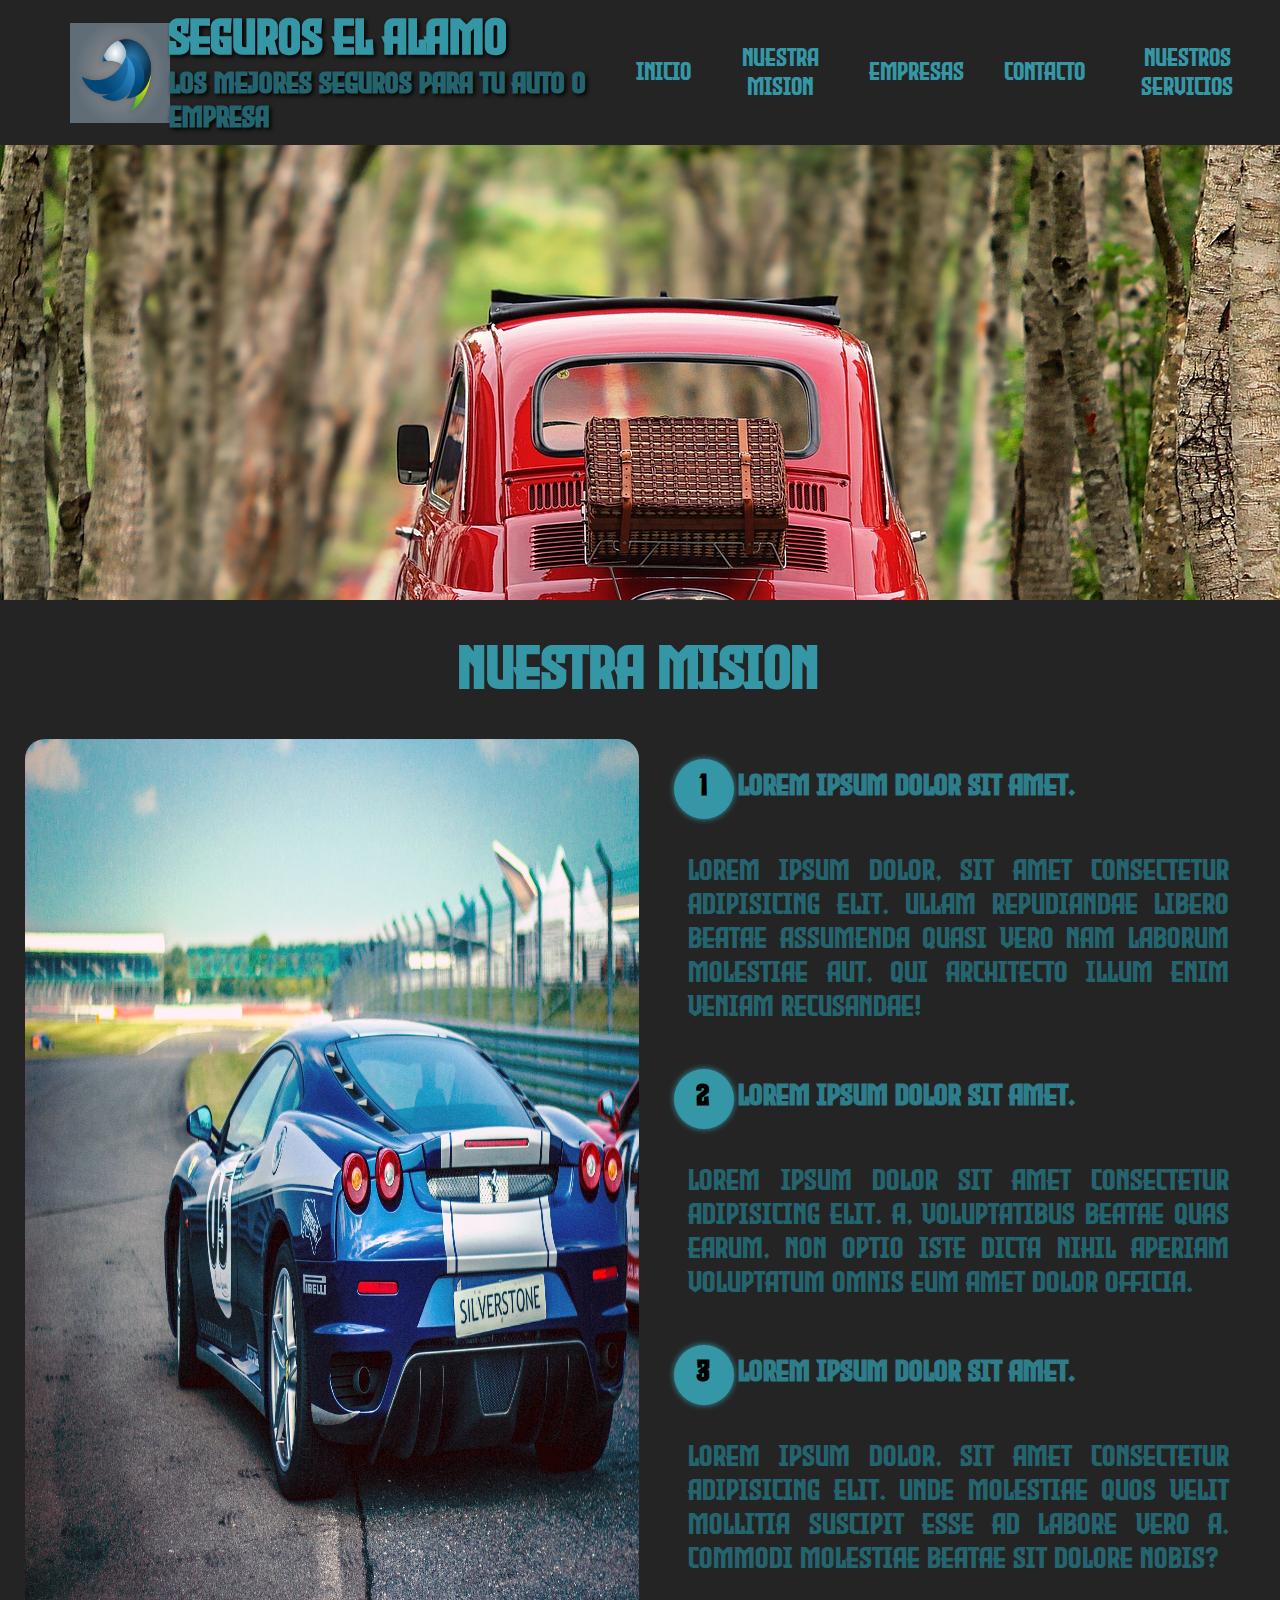
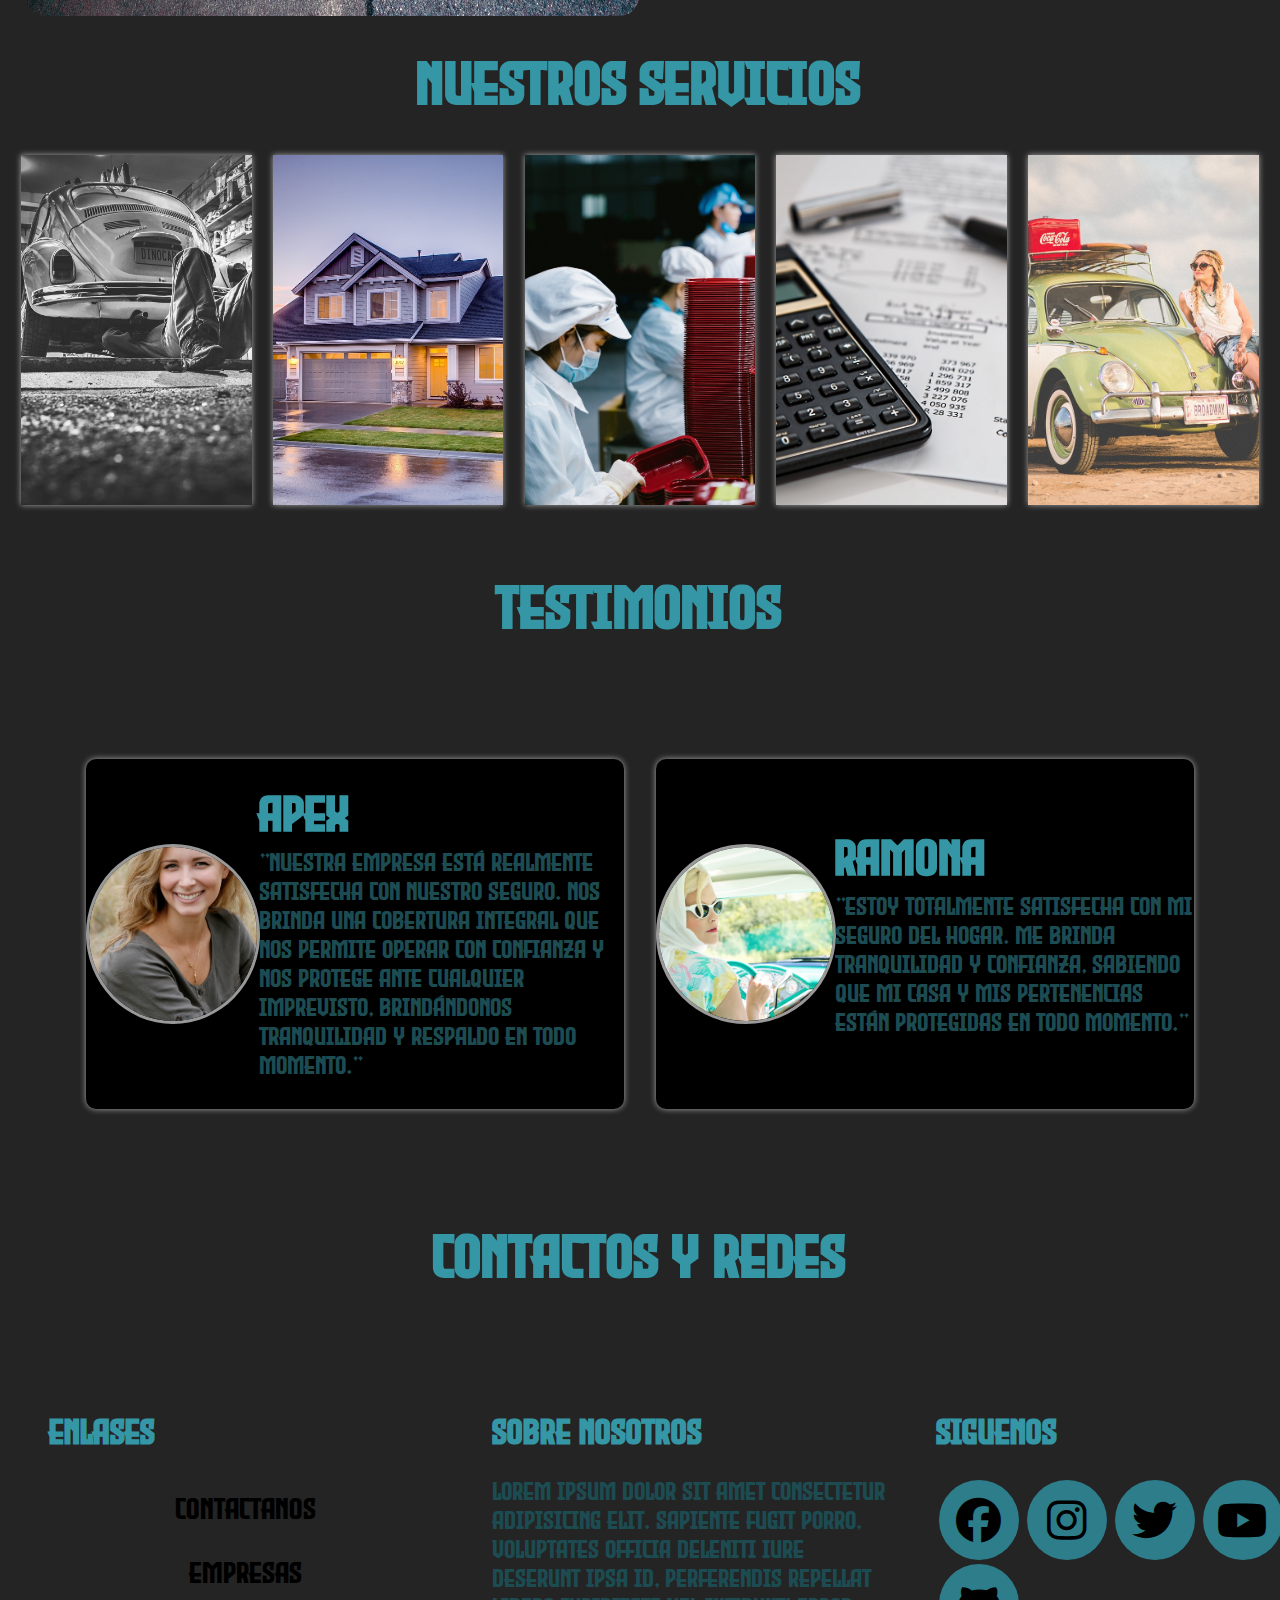
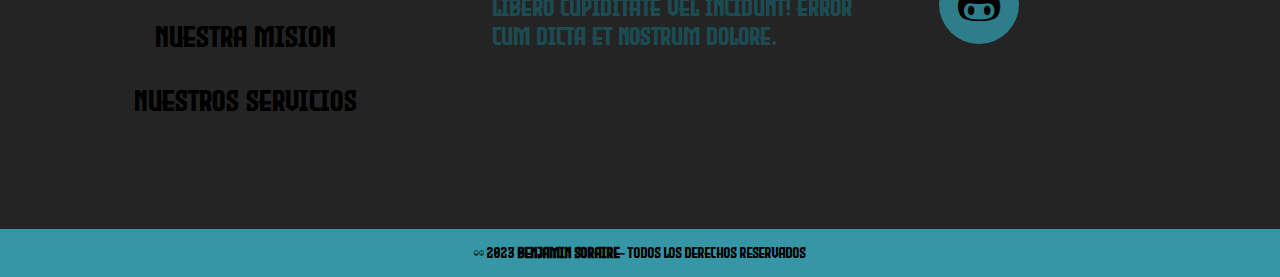
==== commit 5c1bf6ea: "se generan estilos y se modifican enlases" ====
--- a/index.html
+++ b/index.html
@@ -98,19 +98,17 @@
             <h2 class="titulo">Testimonios</h2>
             <div class="cards">
                 <div class="card">
-                    <img src="img/experiencia.jpg" alt="testimonios">
+                    <img src="img/empresa-exp.jpg" alt="testimonios">
                     <div class="contenido-texto-card">
-                        <h4>Name</h4>
-                        <p>Lorem ipsum dolor sit amet consectetur adipisicing elit. Aspernatur quos possimus
-                            perspiciatis!</p>
+                        <h4>Apex</h4>
+                        <p>"Nuestra empresa está realmente satisfecha con nuestro seguro. Nos brinda una cobertura integral que nos permite operar con confianza y nos protege ante cualquier imprevisto, brindándonos tranquilidad y respaldo en todo momento."</p>
                     </div>
                 </div>
                 <div class="card">
                     <img src="img/experiencia.jpg" alt="testimonios">
                     <div class="contenido-texto-card">
-                        <h4>Name</h4>
-                        <p>Lorem ipsum dolor sit amet consectetur adipisicing elit. Aspernatur quos possimus
-                            perspiciatis!</p>
+                        <h4>Ramona</h4>
+                        <p>"Estoy totalmente satisfecha con mi seguro del hogar. Me brinda tranquilidad y confianza, sabiendo que mi casa y mis pertenencias están protegidas en todo momento."</p>
                     </div>
                 </div>
             </div>
--- a/estilos/estilos.css
+++ b/estilos/estilos.css
@@ -1,6 +1,6 @@
 @font-face {
   font-family: empire;
-  src: url(/fuentes/Evil\ Empire.otf);
+  src: url(../fuentes/Evil\ Empire.otf);
 }
 /*font-family: 'Fjalla One', sans-serif;*/
 /* SCSS HEX */
@@ -12,7 +12,7 @@
 }
 
 body {
-  background-color: #cbb9a8;
+  background-color: #242424;
   font-family: empire;
 }
 body header {
@@ -20,15 +20,21 @@
   background-size: cover;
   height: 600px;
 }
+body header.page-servicios {
+  background-image: url(../img/contratacion.jpg);
+}
+body header.page-empresas {
+  background-image: url(../img/ciudad.jpg);
+}
 body header h1 {
-  color: #f39237;
+  color: #3597a6;
   font-size: 50px;
-  text-shadow: 2px 2px 4px #0b4f6c;
+  text-shadow: 2px 2px 4px #000000;
 }
 body header h2 {
-  color: #f39237;
+  color: #24646e;
   font-size: 30px;
-  text-shadow: 2px 2px 4px #0b4f6c;
+  text-shadow: 2px 2px 4px #000000;
 }
 @media (max-width: 768px) {
   body header {
@@ -43,15 +49,15 @@
     flex-direction: column;
   }
   body header section h1 {
-    color: #f39237;
+    color: #3597a6;
     font-size: 40px;
-    text-shadow: 2px 2px 4px #0b4f6c;
+    text-shadow: 2px 2px 4px #000000;
     text-align: center;
   }
   body header section h2 {
-    color: #f39237;
+    color: #3597a6;
     font-size: 20px;
-    text-shadow: 2px 2px 4px #0b4f6c;
+    text-shadow: 2px 2px 4px #000000;
     text-align: center;
   }
 }
@@ -59,14 +65,14 @@
   display: flex;
   justify-content: space-between;
   align-items: center;
-  background-color: #cbb9a8;
-  color: #40bcd8;
+  background-color: #242424;
+  color: #3597a6;
   padding: 10px;
 }
 body header nav .logo {
   width: 100px;
   height: 100px;
-  margin-right: 10px;
+  margin-left: 60px;
 }
 body header nav .menu-icono {
   display: none;
@@ -78,7 +84,7 @@
   display: block;
   width: 25px;
   height: 3px;
-  background-color: #dcc7be;
+  background-color: #3597a6;
   margin-bottom: 5px;
   transition: transform 1s ease-in-out;
 }
@@ -100,7 +106,7 @@
   align-items: center;
 }
 body header nav .menu li a {
-  color: #145c9e;
+  color: #3597a6;
   text-decoration: none;
   font-size: 25px;
   text-align: center;
@@ -109,10 +115,10 @@
   border-radius: 25px;
 }
 body header nav .menu li a:hover {
-  background-color: #145c9e;
-  color: #dcc7be;
+  background-color: #24646e;
+  color: #000000;
   border-radius: 25px;
-  box-shadow: 0 0 5px rgba(0, 0, 0, 0.3);
+  box-shadow: 0 0 5px #3597a6;
 }
 @media (max-width: 768px) {
   body header nav .menu {
@@ -163,15 +169,15 @@
     margin-top: 15px;
   }
   body .content-mision .contenido-textos h3 span {
-    background-color: #f39237;
-    color: #dcc7be;
+    background-color: #3597a6;
+    color: #000000;
     border-radius: 50%;
     display: inline-block;
     text-align: c;
     width: 50px;
     height: 50px;
     padding: 1%;
-    box-shadow: 0 0 6px 0 #269a96;
+    box-shadow: 0 0 6px 0 #3597a6;
     margin-right: 5px;
   }
   body .content-mision .contenido-textos p {
@@ -180,9 +186,9 @@
   }
 }
 body .content-mision .titulo {
-  color: #145c9e;
-  text-align: center;
-  font-size: 30px;
+  color: #3597a6;
+  text-align: center;
+  font-size: 60px;
   margin: 35px;
 }
 body .content-mision .contenedor-mision {
@@ -195,27 +201,26 @@
   margin-right: 25px;
   margin-left: 25px;
   border-radius: 20px;
-  box-shadow: 0 0 5px rgba(0, 0, 0, 0.3);
 }
 body .content-mision .contenido-textos {
   margin-bottom: 15px;
   margin-right: 25px;
 }
 body .content-mision .contenido-textos h3 {
-  color: #0b4f6c;
+  color: #2d7d8a;
   font-size: 30px;
   margin-left: 10px;
 }
 body .content-mision .contenido-textos h3 span {
-  background-color: #40bcd8;
-  color: #f39237;
+  background-color: #3597a6;
+  color: #000000;
   border-radius: 50%;
   display: inline-block;
   text-align: center;
   width: 60px;
   height: 60px;
   padding: 10px;
-  box-shadow: 0 0 6px 0 #145c9e;
+  box-shadow: 0 0 6px 0 #3597a6;
   margin-right: 5px;
   margin-top: 20px;
   margin-bottom: 10px;
@@ -224,7 +229,7 @@
   padding: 25px;
   font-weight: 300;
   text-align: justify;
-  color: #f39237;
+  color: #24646e;
 }
 @media screen and (max-width: 768px) {
   body .content-mision .titulo {
@@ -247,15 +252,15 @@
     margin-top: 15px;
   }
   body .content-mision .contenido-textos h3 span {
-    background-color: #40bcd8;
-    color: #f39237;
+    background-color: #3597a6;
+    color: #000000;
     border-radius: 50%;
     display: inline-block;
     text-align: center;
     width: 40px;
     height: 40px;
     padding: 10px;
-    box-shadow: 0 0 6px 0 #145c9e;
+    box-shadow: 0 0 6px 0 #3597a6;
     margin-right: 15px;
     margin-bottom: 10px;
   }
@@ -265,9 +270,9 @@
   }
 }
 body .titulo {
-  color: #145c9e;
-  text-align: center;
-  font-size: 30px;
+  color: #3597a6;
+  text-align: center;
+  font-size: 60px;
   margin: 35px;
 }
 body .galeria-serv {
@@ -282,7 +287,7 @@
   overflow: hidden;
   position: relative;
   cursor: pointer;
-  box-shadow: 0 0 6px 0 rgb(0, 0, 0);
+  box-shadow: 0 0 6px 0 rgba(255, 255, 255, 0.6);
 }
 body .galeria-serv .img-serv:hover .hover-galeria {
   transform: scale(1);
@@ -311,9 +316,9 @@
   height: auto;
 }
 body .galeria-serv .hover-galeria p {
-  color: #f39237;
+  color: #000000;
   font-size: 35px;
-  text-shadow: 2px 2px 4px #0b4f6c;
+  text-shadow: 2px 2px 4px #1c4b52;
 }
 @media (max-width: 1200px) {
   body .galeria-serv .img-serv {
@@ -337,82 +342,96 @@
   }
 }
 body .contenedor-clientes .titulo {
-  color: #145c9e;
-  text-align: center;
-  font-size: 30px;
-  margin: 35px;
+  color: #3597a6;
+  text-align: center;
+  font-size: 60px;
+  padding: 25px;
 }
 body .contenedor-clientes .cards {
   display: flex;
   justify-content: space-evenly;
+  padding: 55px;
 }
 body .contenedor-clientes .cards .card {
-  background-color: rgb(0, 255, 183);
+  background-color: #000000;
   display: flex;
   width: 46%;
-  height: 200px;
+  height: 350px;
   align-items: center;
   justify-content: space-evenly;
   border-radius: 10px;
-  box-shadow: 0 0 6px rgba(0, 0, 0, 0.6);
+  box-shadow: 0 0 6px rgba(255, 255, 255, 0.6);
 }
 body .contenedor-clientes .cards .card img {
-  width: 100px;
-  height: 100px;
+  width: 180px;
+  height: 180px;
   object-fit: cover;
-  border: 3px solid rgb(217, 58, 14);
+  border: 3px solid rgba(255, 255, 255, 0.6);
   border-radius: 50%;
   display: block;
 }
 body .contenedor-clientes .cards .card .contenido-texto-card {
-  width: 60%;
-  color: rgb(9, 120, 216);
+  width: 70%;
+}
+body .contenedor-clientes .cards .card .contenido-texto-card h4 {
+  font-size: 50px;
+  color: #3597a6;
 }
 body .contenedor-clientes .cards .card .contenido-texto-card p {
-  font-weight: 1px;
+  font-size: 25px;
   padding-top: 5px;
+  color: #1c4b52;
 }
 @media screen and (max-width: 800px) {
   body .contenedor-clientes .cards {
     display: flex;
     justify-content: space-evenly;
+    padding: 25px;
   }
   body .contenedor-clientes .cards .card {
-    background-color: rgb(0, 255, 183);
+    background-color: #000000;
     display: flex;
     width: 46%;
     height: 200px;
     align-items: center;
     justify-content: space-evenly;
     border-radius: 10px;
-    box-shadow: 0 0 6px rgba(0, 0, 0, 0.6);
+    box-shadow: 0 0 6px rgb(255, 255, 255);
+    padding: 4px;
   }
   body .contenedor-clientes .cards .card img {
     width: 80px;
     height: 80px;
     object-fit: cover;
-    border: 2px solid rgb(217, 58, 14);
+    border: 2px solid rgb(255, 255, 255);
     border-radius: 50%;
     display: block;
   }
   body .contenedor-clientes .cards .card .contenido-texto-card {
     width: 100%;
-    color: rgb(9, 120, 216);
-  }
-  body .contenedor-clientes .cards .card p {
-    font-weight: 1px;
+  }
+  body .contenedor-clientes .cards .card .contenido-texto-card h4 {
+    font-size: 30px;
+    color: #3597a6;
+    padding: 9px;
+  }
+  body .contenedor-clientes .cards .card .contenido-texto-card p {
+    font-size: 15px;
     padding-top: 5px;
+    color: #24646e;
+    padding: 10px;
   }
 }
 body .pie-pagina {
   width: 100%;
-  background-color: #cbb9a8;
+  background-color: #242424;
 }
 body .pie-pagina .titulo {
-  color: #145c9e;
-  text-align: center;
-  font-size: 30px;
+  color: #3597a6;
+  text-align: center;
+  font-size: 60px;
   margin: 35px;
+  padding: 25px;
 }
 body .pie-pagina .grupo-1 {
   width: 100%;
@@ -424,30 +443,30 @@
   margin: 50px;
 }
 body .pie-pagina .grupo-1 .box h2 {
-  color: #145c9e;
+  color: #3597a6;
   margin-bottom: 25px;
+  font-size: 35px;
+}
+body .pie-pagina .grupo-1 p {
+  color: #1c4b52;
   font-size: 25px;
-}
-body .pie-pagina .grupo-1 p {
-  color: #0b4f6c;
-  font-size: large;
 }
 body .pie-pagina .grupo-1 a {
   display: flex;
   justify-content: center;
   align-items: center;
   text-decoration: none;
-  color: #145c9e;
-  background-color: #cbb9a8;
-  text-align: center;
-  transition: all 300ms ease;
-  font-size: 25px;
-  padding: 10px;
+  color: #000000;
+  background-color: #242424;
+  text-align: center;
+  font-size: 30px;
+  padding: 15px;
 }
 body .pie-pagina .grupo-1 a:hover {
-  color: #f39237;
-  background-color: #cbb9a8;
-  text-shadow: 0 0 10px #145c9e;
+  color: #3597a6;
+  background-color: #242424;
+  text-shadow: 0 0 10px #000000;
+  border-radius: 30px;
 }
 body .pie-pagina .grupo-1 .red-social a {
   display: inline-flex;
@@ -455,29 +474,30 @@
   width: 80px;
   height: 80px;
   line-height: 45px;
-  color: #0b4f6c;
-  background-color: #40bcd8;
+  color: #000000;
+  background-color: #2d7d8a;
   text-align: center;
   transition: all 300ms ease;
   font-size: 45px;
   border-radius: 50%;
+  margin: 2px;
 }
 body .pie-pagina .grupo-1 .red-social a:hover {
-  color: #f39237;
-  background-color: #cbb9a8;
-  text-shadow: 0 0 10px #145c9e;
+  color: #3597a6;
+  background-color: #242424;
+  text-shadow: 0 0 10px #000000;
 }
 body .pie-pagina .grupo-1 .grupo-2 {
-  background-color: #de3c4b;
+  background-color: #24646e;
   padding: 15px 10px;
   text-align: center;
-  color: snow;
+  color: #000000;
 }
 body .pie-pagina .grupo-2 {
-  background-color: #de3c4b;
+  background-color: #3597a6;
   padding: 15px 10px;
   text-align: center;
-  color: snow;
+  color: #000000;
 }
 body .pie-pagina small {
   font-size: 15px;
@@ -512,6 +532,10 @@
   height: 100%;
   object-fit: cover;
 }
+.nuestros-servicios .img-servicios:hover .texto-servicios {
+  opacity: 1;
+  transform: translateY(0);
+}
 .nuestros-servicios .texto-servicios {
   position: absolute;
   bottom: 0;
@@ -519,49 +543,174 @@
   width: 100%;
   padding: 20px;
   box-sizing: border-box;
-  background-color: rgba(0, 0, 0, 0.5);
-  color: #fff;
+  background-color: rgba(64, 188, 216, 0.364);
+  color: #000000;
   font-size: 1.2rem;
   opacity: 0;
   transform: translateY(30%);
   transition: opacity 0.3s ease, transform 0.3s ease;
 }
-.nuestros-servicios .texto-servicios:hover {
-  opacity: 1;
-  transform: translateY(0);
-}
-.nuestros-servicios .clases-de-seguros {
+
+.clases-de-seguros {
   display: grid;
   grid-template-columns: repeat(3, 1fr);
   grid-gap: 30px;
-  margin-bottom: 250px;
-}
-.nuestros-servicios .clases-de-seguros .seguro-1 {
+  margin: 25px;
+  margin-bottom: 100px;
+}
+.clases-de-seguros .seguro-1 {
   position: relative;
   height: 350px;
 }
-.nuestros-servicios .clases-de-seguros img {
+.clases-de-seguros .seguro-1 img {
   max-width: 100%;
   max-height: 100%;
   object-fit: cover;
 }
-.nuestros-servicios .clases-de-seguros .textos-galeria {
+.clases-de-seguros .seguro-1 .textos-galeria {
   position: absolute;
   bottom: 0;
   left: 0;
   width: 100%;
-  background-color: rgba(0, 0, 0, 0.8);
-  color: #fff;
+  background-color: #000000;
+  color: #2d7d8a;
   padding: 20px;
   box-sizing: border-box;
   transform: translateY(100%);
-  transition: transform 0.3s ease;
-}
-.nuestros-servicios .clases-de-seguros .textos-galeria h2 {
+  transition: transform 0.5s ease;
+}
+.clases-de-seguros .seguro-1 .textos-galeria .textos-galeria h2 {
   margin-top: 0;
 }
-.nuestros-servicios .clases-de-seguros .textos-galeria:hover {
+.clases-de-seguros .seguro-1:hover .textos-galeria {
   transform: translateY(0);
+}
+
+/*responsive para dispositivos moviles*/
+@media screen and (max-width: 768px) {
+  .img-servicios {
+    height: 300px;
+    margin: 10px;
+  }
+  .texto-servicios {
+    font-size: 1rem;
+  }
+  .nuestros-servicios {
+    flex-wrap: wrap;
+    justify-content: center;
+    padding-right: 0;
+    margin: 10px;
+  }
+  .clases-de-seguros {
+    grid-template-columns: repeat(1, 1fr);
+    grid-gap: 50px;
+  }
+  .seguro-1 {
+    height: 20px;
+  }
+  .textos-galeria {
+    margin-bottom: 60px;
+  }
+}
+.contenedor-empresas .titulo {
+  color: #3597a6;
+  text-align: center;
+  font-size: 40px;
+  margin: 35px;
+  padding: 35px;
+}
+.contenedor-empresas .seguro-empresas {
+  display: flex;
+  justify-content: flex-end;
+  padding: 25px;
+}
+.contenedor-empresas .seguro-empresas .textos-empresa {
+  color: #1c4b52;
+  margin-right: 25px;
+  margin-left: 25px;
+  font-size: 40px;
+}
+.contenedor-empresas .seguro-empresas .video-empresas {
+  margin-right: 25px;
+}
+
+.cont-tipos-de-seguros .empresas-aseguradas {
+  display: grid;
+  grid-template-columns: repeat(2, 1fr);
+  grid-gap: 30px;
+  margin-bottom: 25px;
+  margin-left: 10px;
+  margin-right: 10px;
+}
+.cont-tipos-de-seguros .empresas-aseguradas .tipos-de-empresas {
+  position: relative;
+}
+.cont-tipos-de-seguros .empresas-aseguradas .tipos-de-empresas img {
+  width: 100%;
+  height: 400px;
+}
+.cont-tipos-de-seguros .empresas-aseguradas .tipos-de-empresas .text-overlay {
+  position: absolute;
+  top: 0;
+  right: 0;
+  bottom: 0;
+  left: 0;
+  background-color: rgba(64, 188, 216, 0.364);
+  color: #000000;
+  padding: 15px;
+  opacity: 0;
+  display: flex;
+  flex-direction: column;
+  align-items: center;
+  justify-content: center;
+  text-align: center;
+  transition: opacity 0.3s ease;
+  width: 100%;
+  height: auto;
+}
+.cont-tipos-de-seguros .empresas-aseguradas .tipos-de-empresas .text-overlay h3 {
+  font-size: 45px;
+}
+.cont-tipos-de-seguros .empresas-aseguradas .tipos-de-empresas .text-overlay p {
+  font-size: 25px;
+  color: #000000;
+}
+.cont-tipos-de-seguros .empresas-aseguradas .tipos-de-empresas:hover .text-overlay {
+  opacity: 1;
+}
+
+@media screen and (max-width: 768px) {
+  .seguro-empresas {
+    display: flex;
+    flex-wrap: wrap;
+    justify-content: center;
+    align-items: center;
+  }
+  .seguro-empresas .textos-empresa {
+    margin-left: 15px;
+    margin-right: 15px;
+    font-size: 5px;
+  }
+  .seguro-empresas .video-empresas {
+    margin: 25px;
+    flex-basis: 100%;
+  }
+  .seguro-empresas .video-empresas video {
+    width: 100%;
+    height: auto;
+  }
+  .cont-tipos-de-seguros .empresas-aseguradas {
+    grid-template-columns: repeat(auto-fit, minmax(250px, 1fr));
+  }
+  .cont-tipos-de-seguros .empresas-aseguradas .tipos-de-empresas img {
+    height: auto;
+  }
+  .video-empresas {
+    margin: 15px;
+  }
+  .tipos-de-empresas img {
+    height: auto;
+  }
 }
 
 /*# sourceMappingURL=estilos.css.map */
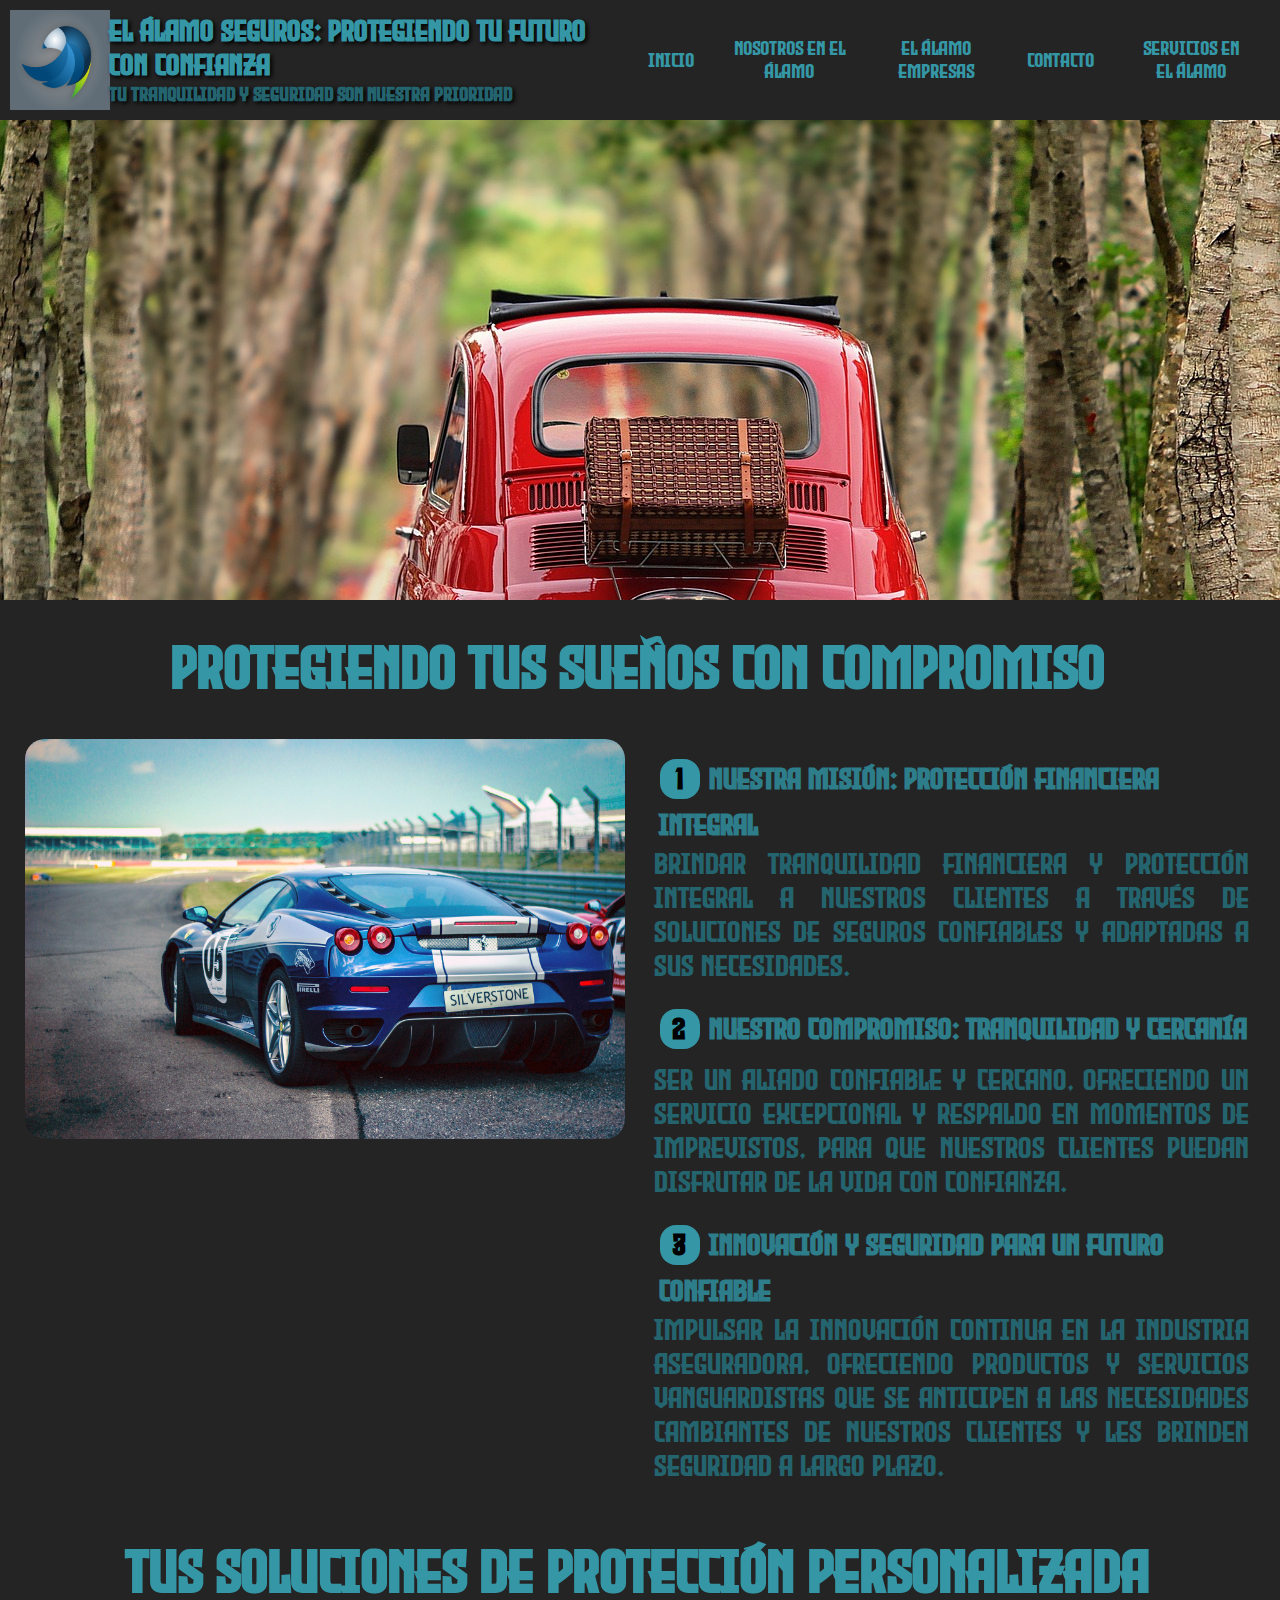
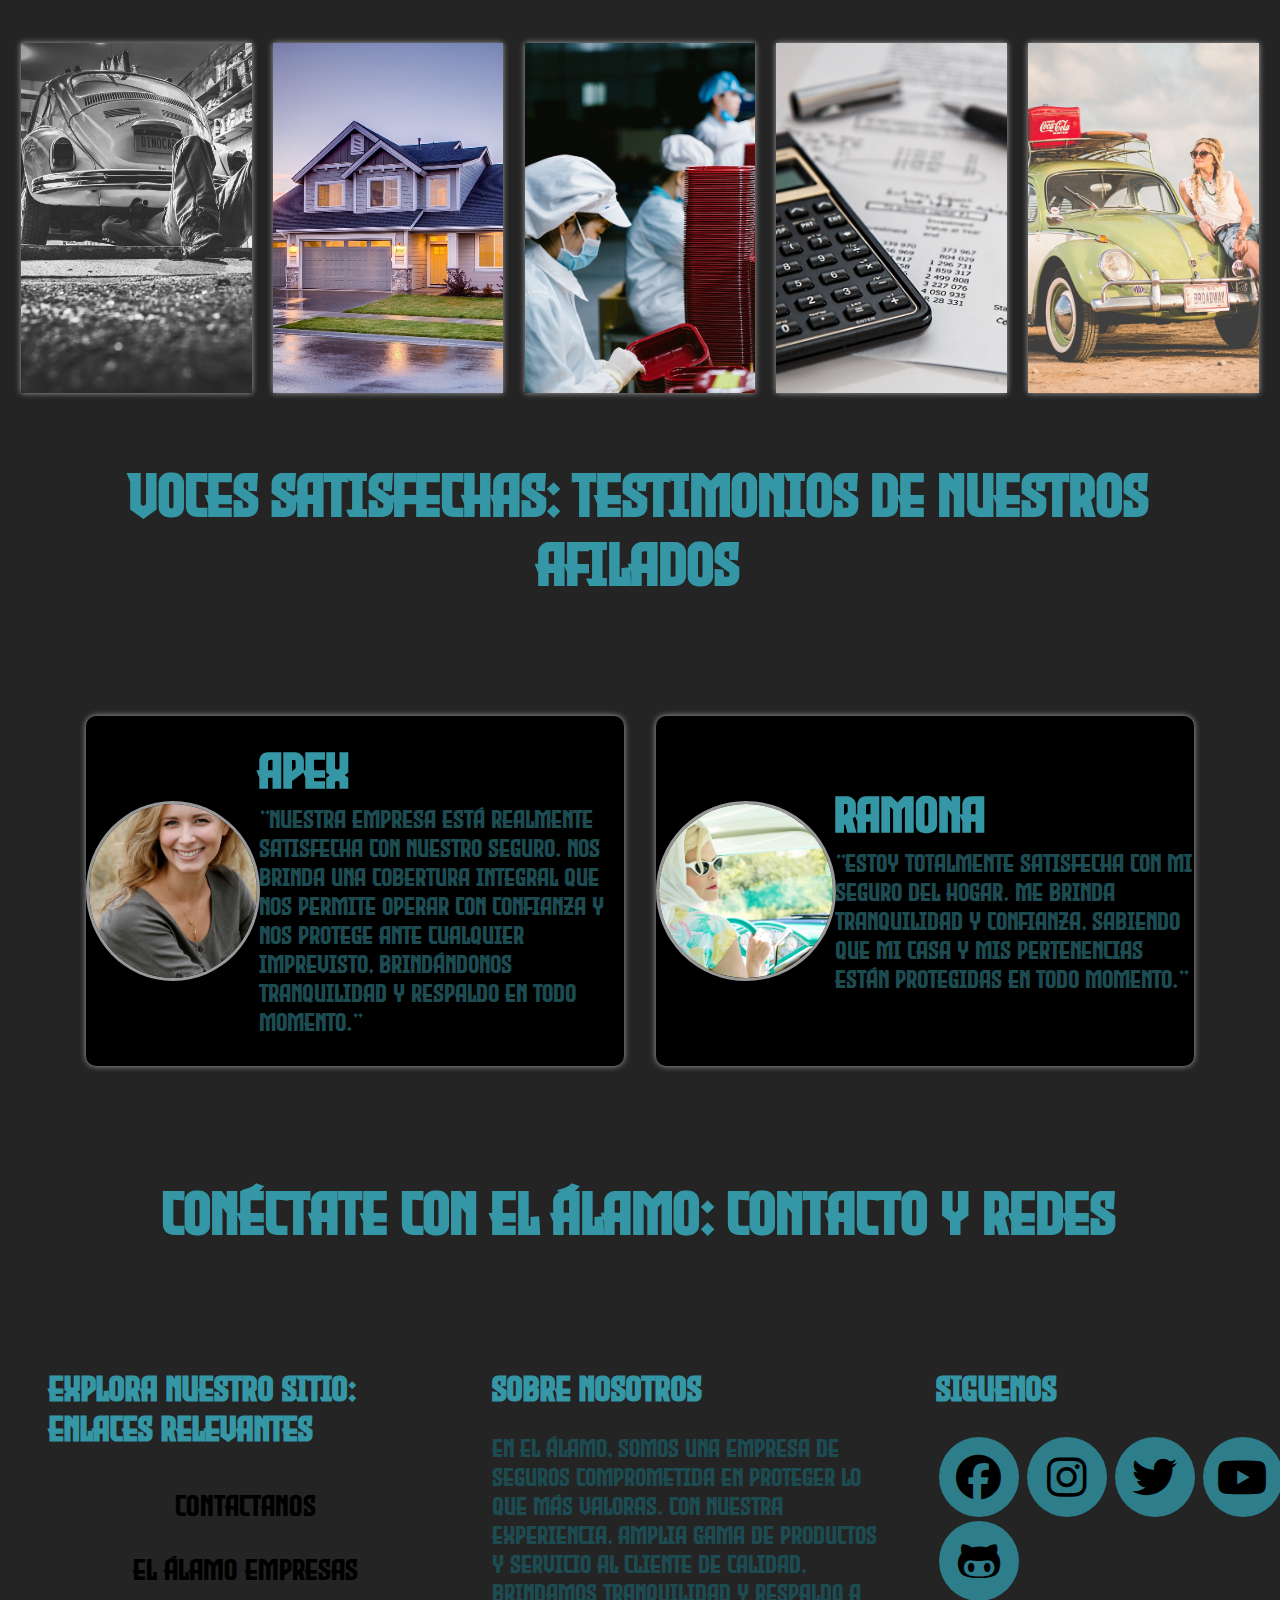
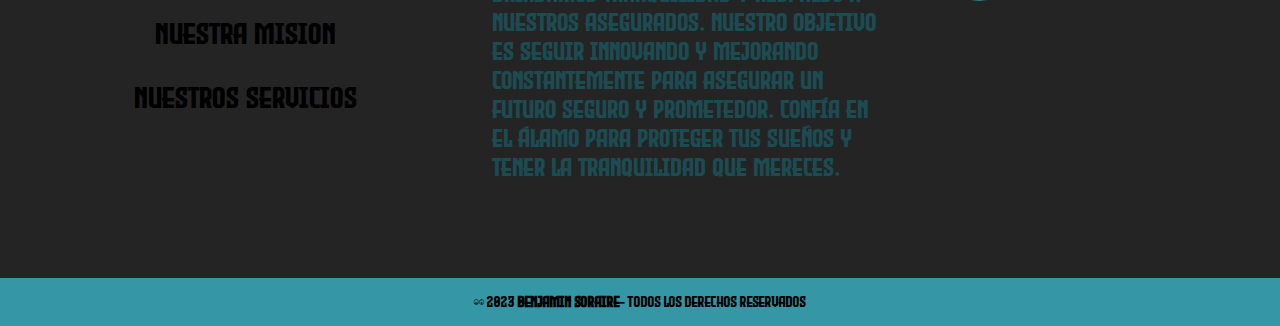
==== commit 11fe6123: "se generan nuevos estilos y textos" ====
--- a/index.html
+++ b/index.html
@@ -16,8 +16,8 @@
         <nav>
             <img src="./img/logo-marca.png" alt="" class="logo">
             <section>
-                <h1>Seguros El Alamo</h1>
-                <h2>los mejores seguros para tu auto o empresa</h2>
+                <h1>El Álamo Seguros: Protegiendo tu futuro con confianza</h1>
+                <h2>Tu tranquilidad y seguridad son nuestra prioridad</h2>
             </section>
             <input type="checkbox" name="" id="menu-movile">
             <label for="menu-movile" class="menu-icono">
@@ -27,34 +27,31 @@
             </label>
             <ul class="menu">
                 <li><a href="./index.html">inicio</a></li>
-                <li><a href="./pages/nuestra-mision.html">nuestra mision</a></li>
-                <li><a href="./pages/Empresas.html">Empresas</a></li>
+                <li><a href="./pages/nuestra-mision.html">Nosotros en El Álamo</a></li>
+                <li><a href="./pages/Empresas.html">El Álamo Empresas</a></li>
                 <li><a href="./pages/contacto.html">contacto</a></li>
-                <li><a href="./pages/nuestro-servicio.html">nuestros servicios</a></li>
+                <li><a href="./pages/nuestro-servicio.html">Servicios en El Álamo</a></li>
             </ul>
         </nav>  
     </header>
     <main>
         <section class="content-mision">
-            <h2 class="titulo">Nuestra Mision</h2>
+            <h2 class="titulo">Protegiendo tus sueños con compromiso</h2>
             <div class="contenedor-mision">
                 <img src="img/ferrari.jpg" alt="nuestra-mision" class="img-mision">
                 <div class="contenido-textos">
-                    <h3><span>1</span>Lorem ipsum dolor sit amet.</h3>
-                    <p>Lorem ipsum dolor, sit amet consectetur adipisicing elit. Ullam repudiandae libero beatae
-                        assumenda quasi vero nam laborum molestiae aut, qui architecto illum enim veniam recusandae!</p>
-                    <h3><span>2</span>Lorem ipsum dolor sit amet.</h3>
-                    <p>Lorem ipsum dolor sit amet consectetur adipisicing elit. A, voluptatibus beatae quas earum, non
-                        optio iste dicta nihil aperiam voluptatum omnis eum amet dolor officia.</p>
-                    <h3><span>3</span>Lorem ipsum dolor sit amet.</h3>
-                    <p>Lorem ipsum dolor, sit amet consectetur adipisicing elit. Unde molestiae quos velit mollitia
-                        suscipit esse ad labore vero a. Commodi molestiae beatae sit dolore nobis?</p>
+                    <h3><span>1</span>Nuestra Misión: Protección Financiera Integral</h3>
+                    <p>Brindar tranquilidad financiera y protección integral a nuestros clientes a través de soluciones de seguros confiables y adaptadas a sus necesidades.</p>
+                    <h3><span>2</span>Nuestro Compromiso: Tranquilidad y Cercanía</h3>
+                    <p>Ser un aliado confiable y cercano, ofreciendo un servicio excepcional y respaldo en momentos de imprevistos, para que nuestros clientes puedan disfrutar de la vida con confianza.</p>
+                    <h3><span>3</span>Innovación y Seguridad para un Futuro Confiable</h3>
+                    <p>Impulsar la innovación continua en la industria aseguradora, ofreciendo productos y servicios vanguardistas que se anticipen a las necesidades cambiantes de nuestros clientes y les brinden seguridad a largo plazo.</p>
                 </div>
             </div>
         </section>
         <section class="content-servicios">
             <div class="contenedor">
-                <h2 class="titulo">Nuestros Servicios</h2>
+                <h2 class="titulo">Tus soluciones de protección personalizada</h2>
                 <div class="galeria-serv">
                     <div class="img-serv">
                         <img src="img/mecanico.jpg" alt="mecanica asistida">
@@ -95,7 +92,7 @@
             </div>
         </section>
         <section class="contenedor-clientes">
-            <h2 class="titulo">Testimonios</h2>
+            <h2 class="titulo">Voces Satisfechas: Testimonios de Nuestros Afilados</h2>
             <div class="cards">
                 <div class="card">
                     <img src="img/empresa-exp.jpg" alt="testimonios">
@@ -115,20 +112,18 @@
         </section>
     </main>
     <footer class="pie-pagina">
-        <h2 class="titulo">Contactos y Redes</h2>
+        <h2 class="titulo">Conéctate con El Álamo: Contacto y Redes</h2>
         <div class="grupo-1">
             <div class="box">
-                <h2>enlases</h2>
+                <h2>Explora Nuestro Sitio: Enlaces Relevantes</h2>
                 <a href="pages/contacto.html">Contactanos</a>
-                <a href="pages/Empresas.html">Empresas</a>
+                <a href="pages/Empresas.html">El Álamo Empresas</a>
                 <a href="pages/nuestra-mision.html">Nuestra Mision</a>
                 <a href="pages/nuestro servicio.html">Nuestros Servicios</a>
             </div>
             <div class="box">
                 <h2>sobre nosotros</h2>
-                <p>Lorem ipsum dolor sit amet consectetur adipisicing elit. Sapiente fugit porro, voluptates officia
-                    deleniti iure deserunt ipsa id, perferendis repellat libero cupiditate vel incidunt! Error cum dicta
-                    et nostrum dolore.</p>
+                <p>En El Álamo, somos una empresa de seguros comprometida en proteger lo que más valoras. Con nuestra experiencia, amplia gama de productos y servicio al cliente de calidad, brindamos tranquilidad y respaldo a nuestros asegurados. Nuestro objetivo es seguir innovando y mejorando constantemente para asegurar un futuro seguro y prometedor. Confía en El Álamo para proteger tus sueños y tener la tranquilidad que mereces.</p>
             </div>
             <div class="box">
                 <h2>siguenos</h2>
--- a/estilos/estilos.css
+++ b/estilos/estilos.css
@@ -26,39 +26,38 @@
 body header.page-empresas {
   background-image: url(../img/ciudad.jpg);
 }
+body header.nuestra-mision {
+  background-image: url(../img/sobre-nosotros.jpg);
+}
 body header h1 {
   color: #3597a6;
-  font-size: 50px;
+  font-size: 30px;
   text-shadow: 2px 2px 4px #000000;
 }
 body header h2 {
   color: #24646e;
-  font-size: 30px;
+  font-size: 20px;
   text-shadow: 2px 2px 4px #000000;
 }
 @media (max-width: 768px) {
   body header {
     height: 335px;
-    padding-bottom: 20px;
-  }
-  body header header {
-    background-image: url(../img/auto-rojo.jpg);
+    padding-bottom: 10px;
   }
   body header section {
     display: flex;
     flex-direction: column;
+    padding: 20px;
   }
   body header section h1 {
     color: #3597a6;
-    font-size: 40px;
+    font-size: 35px;
     text-shadow: 2px 2px 4px #000000;
-    text-align: center;
   }
   body header section h2 {
     color: #3597a6;
-    font-size: 20px;
+    font-size: 15px;
     text-shadow: 2px 2px 4px #000000;
-    text-align: center;
   }
 }
 body header nav {
@@ -72,7 +71,6 @@
 body header nav .logo {
   width: 100px;
   height: 100px;
-  margin-left: 60px;
 }
 body header nav .menu-icono {
   display: none;
@@ -108,7 +106,7 @@
 body header nav .menu li a {
   color: #3597a6;
   text-decoration: none;
-  font-size: 25px;
+  font-size: 20px;
   text-align: center;
   padding: 10px;
   transition: background-color 0.2s ease-in-out;
@@ -197,7 +195,8 @@
   font-size: 30px;
 }
 body .content-mision .contenedor-mision .img-mision {
-  width: 48%;
+  width: 60%;
+  height: 400px;
   margin-right: 25px;
   margin-left: 25px;
   border-radius: 20px;
@@ -214,19 +213,19 @@
 body .content-mision .contenido-textos h3 span {
   background-color: #3597a6;
   color: #000000;
-  border-radius: 50%;
+  border-radius: 40%;
   display: inline-block;
   text-align: center;
-  width: 60px;
-  height: 60px;
-  padding: 10px;
-  box-shadow: 0 0 6px 0 #3597a6;
-  margin-right: 5px;
+  align-items: center;
+  width: 40px;
+  height: 40px;
+  padding: 4px;
+  margin-right: 10px;
   margin-top: 20px;
   margin-bottom: 10px;
 }
 body .content-mision .contenido-textos p {
-  padding: 25px;
+  padding: 5px;
   font-weight: 300;
   text-align: justify;
   color: #24646e;
@@ -240,7 +239,8 @@
     align-items: center;
   }
   body .content-mision .contenedor-mision .img-mision {
-    width: 80%;
+    width: 500px;
+    height: 450px;
     margin: 0;
   }
   body .content-mision .contenido-textos {
@@ -321,22 +321,22 @@
   text-shadow: 2px 2px 4px #1c4b52;
 }
 @media (max-width: 1200px) {
-  body .galeria-serv .img-serv {
+  body .img-serv {
     width: 22%;
   }
 }
 @media (max-width: 992px) {
-  body .galeria-serv .img-serv {
+  body .img-serv {
     width: 28%;
   }
 }
 @media (max-width: 768px) {
-  body .galeria-serv .img-serv {
+  body .img-serv {
     width: 44%;
   }
 }
 @media (max-width: 576px) {
-  body .galeria-serv .img-serv {
+  body .img-serv {
     width: 100%;
     margin-bottom: 20px;
   }
@@ -391,13 +391,14 @@
   body .contenedor-clientes .cards .card {
     background-color: #000000;
     display: flex;
-    width: 46%;
-    height: 200px;
+    width: 200px;
+    height: 400px;
     align-items: center;
     justify-content: space-evenly;
     border-radius: 10px;
     box-shadow: 0 0 6px rgb(255, 255, 255);
     padding: 4px;
+    flex-direction: column;
   }
   body .contenedor-clientes .cards .card img {
     width: 80px;
@@ -414,12 +415,14 @@
     font-size: 30px;
     color: #3597a6;
     padding: 9px;
+    text-align: center;
   }
   body .contenedor-clientes .cards .card .contenido-texto-card p {
     font-size: 15px;
     padding-top: 5px;
     color: #24646e;
     padding: 10px;
+    text-align: center;
   }
 }
 body .pie-pagina {
@@ -515,8 +518,7 @@
   display: flex;
   justify-content: space-between;
   margin: auto;
-  padding-right: 40px;
-  margin: 20px;
+  margin-bottom: 150px;
 }
 .nuestros-servicios .img-servicios {
   position: relative;
@@ -556,7 +558,7 @@
   grid-template-columns: repeat(3, 1fr);
   grid-gap: 30px;
   margin: 25px;
-  margin-bottom: 100px;
+  margin-bottom: 200px;
 }
 .clases-de-seguros .seguro-1 {
   position: relative;
@@ -712,5 +714,145 @@
     height: auto;
   }
 }
+.contenedor-objetivo {
+  padding: 25px;
+}
+.contenedor-objetivo h3 {
+  color: #3597a6;
+  text-align: center;
+  font-size: 60px;
+  padding-top: 35px;
+}
+.contenedor-objetivo .contenido-info {
+  align-items: center;
+  margin: 0;
+  padding: 5px;
+}
+.contenedor-objetivo .contenido-info .vid-objetivo {
+  display: flex;
+  align-items: center;
+  justify-content: center;
+}
+.contenedor-objetivo .contenido-info .vid-objetivo .video video {
+  height: 600px;
+  width: 800px;
+}
+.contenedor-objetivo .contenido-info .vid-objetivo .textos-obj {
+  text-align: center;
+  margin-left: 60px;
+}
+.contenedor-objetivo .contenido-info .vid-objetivo .textos-obj h4 {
+  color: #2d7d8a;
+  font-size: 40px;
+}
+.contenedor-objetivo .contenido-info .vid-objetivo .textos-obj p {
+  color: #1c4b52;
+  font-size: 30px;
+}
+.contenedor-objetivo .contenido-info .vid-objetivo-2 {
+  display: flex;
+  align-items: center;
+  justify-content: center;
+  flex-direction: row-reverse;
+}
+.contenedor-objetivo .contenido-info .vid-objetivo-2 .video video {
+  height: 600px;
+  width: 800px;
+}
+.contenedor-objetivo .contenido-info .vid-objetivo-2 .textos-obj {
+  text-align: center;
+  margin-right: 40px;
+}
+.contenedor-objetivo .contenido-info .vid-objetivo-2 .textos-obj h4 {
+  color: #2d7d8a;
+  font-size: 40px;
+}
+.contenedor-objetivo .contenido-info .vid-objetivo-2 .textos-obj p {
+  color: #1c4b52;
+  font-size: 30px;
+}
+
+.cont-fortalezas h3 {
+  color: #3597a6;
+  text-align: center;
+  font-size: 60px;
+  padding: 25px;
+}
+.cont-fortalezas .contenido-fortalezas {
+  display: grid;
+  grid-template-columns: repeat(2, 1fr);
+  grid-gap: 20px;
+  padding: 25px;
+}
+.cont-fortalezas .contenido-fortalezas .img-fortaleza {
+  display: flex;
+  justify-content: center;
+  align-items: center;
+}
+.cont-fortalezas .contenido-fortalezas .img-fortaleza img {
+  width: 100%;
+  max-width: 700px;
+  height: auto;
+}
+.cont-fortalezas .contenido-fortalezas .textos-fortalezas,
+.cont-fortalezas .contenido-fortalezas .textos-objetivos {
+  display: flex;
+  flex-direction: column;
+  margin: 25px;
+}
+.cont-fortalezas .contenido-fortalezas .textos-fortalezas h4,
+.cont-fortalezas .contenido-fortalezas .textos-objetivos h4 {
+  font-size: 40px;
+  color: #2d7d8a;
+}
+.cont-fortalezas .contenido-fortalezas ul {
+  margin-top: 20px;
+  list-style-type: circle;
+  padding: 0;
+}
+.cont-fortalezas .contenido-fortalezas li {
+  margin-bottom: 10px;
+  font-size: 30px;
+  color: #24646e;
+}
+
+.cont-slides {
+  padding: 25px;
+}
+.cont-slides h3 {
+  color: #3597a6;
+  text-align: center;
+  font-size: 60px;
+  padding: 90px;
+}
+.cont-slides .contenido-slides {
+  display: flex;
+  flex-direction: row;
+  padding: 25px;
+}
+.cont-slides .contenido-slides .textos-obj {
+  text-align: center;
+  margin-right: 25px;
+}
+.cont-slides .contenido-slides .textos-obj h4 {
+  font-size: 40px;
+  color: #2d7d8a;
+}
+.cont-slides .contenido-slides .textos-obj p {
+  color: #24646e;
+  font-size: 30px;
+  margin-top: 25px;
+}
+.cont-slides .contenido-slides .slides-container {
+  display: flex;
+}
+.cont-slides .contenido-slides .slides-container .slide {
+  height: 100%;
+  width: 100%;
+}
+.cont-slides .contenido-slides .slides-container .slide img {
+  height: 400px;
+  width: 750px;
+}
 
 /*# sourceMappingURL=estilos.css.map */
